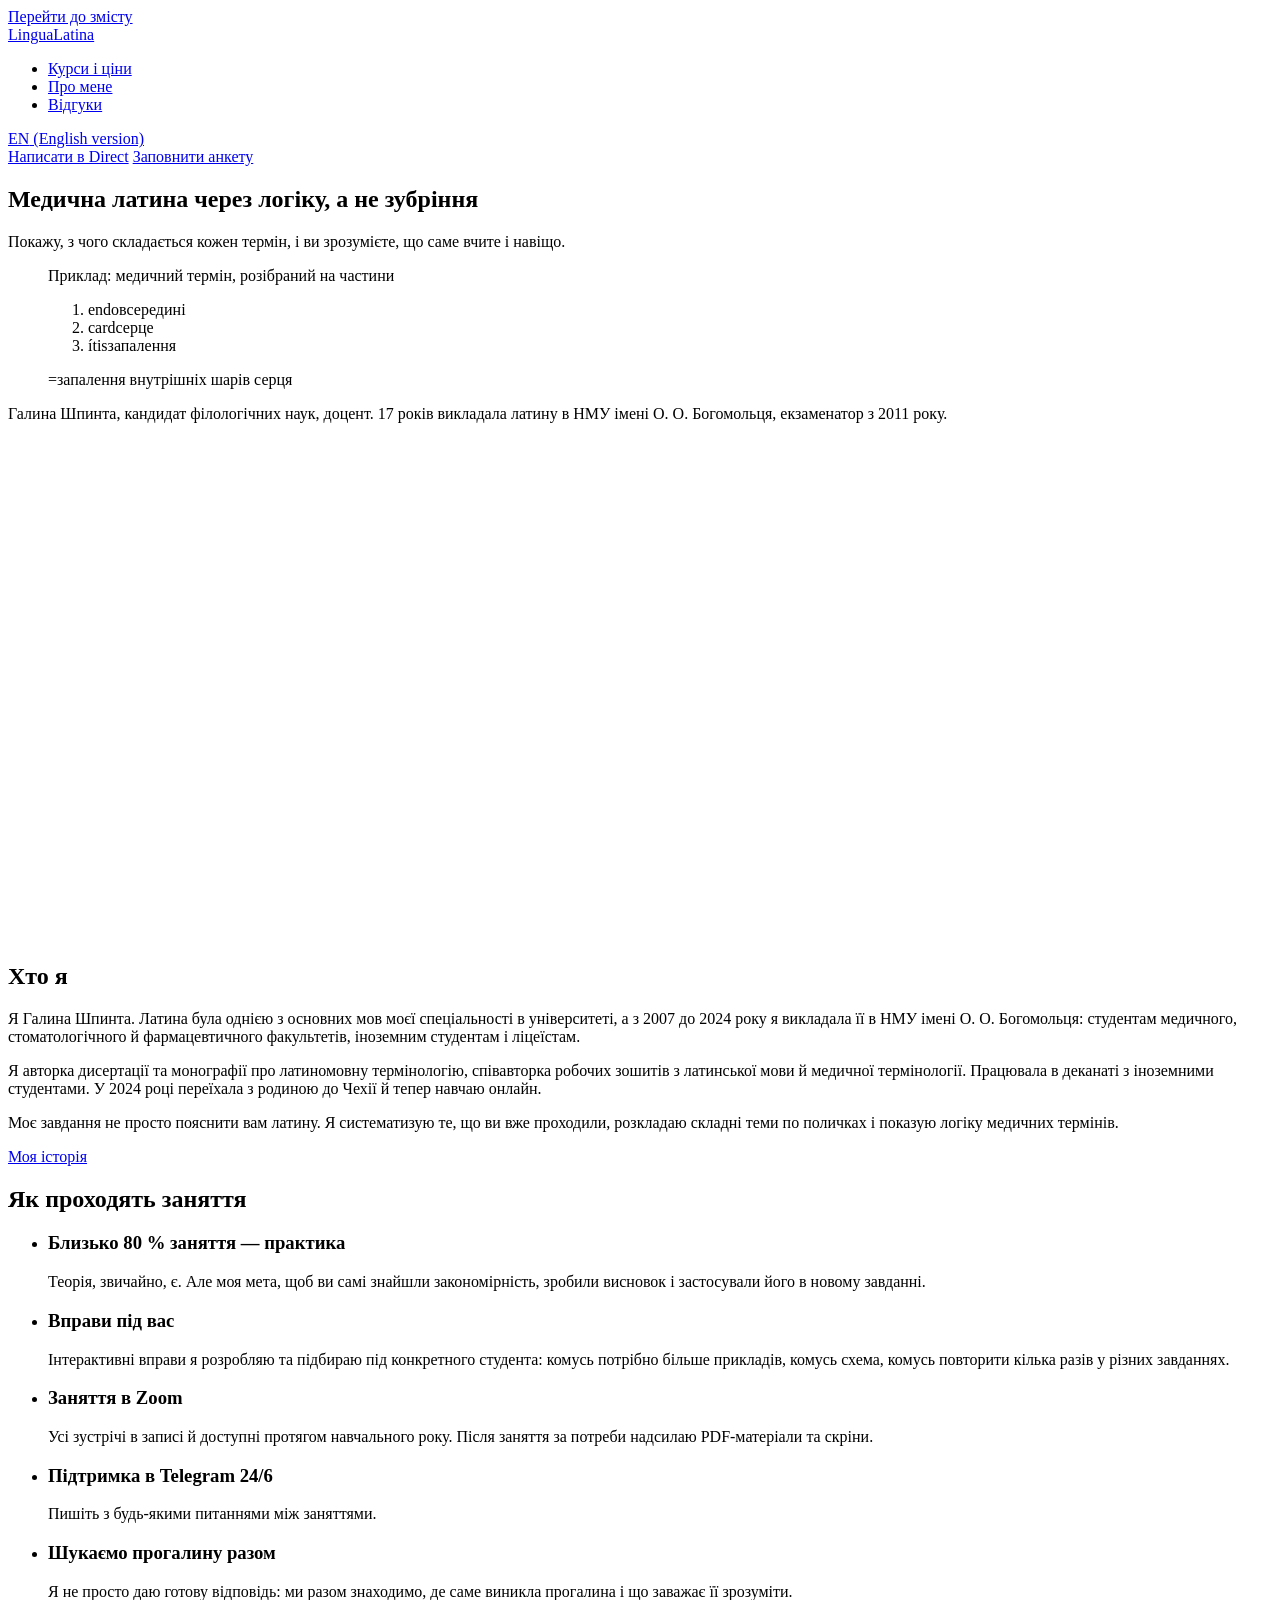
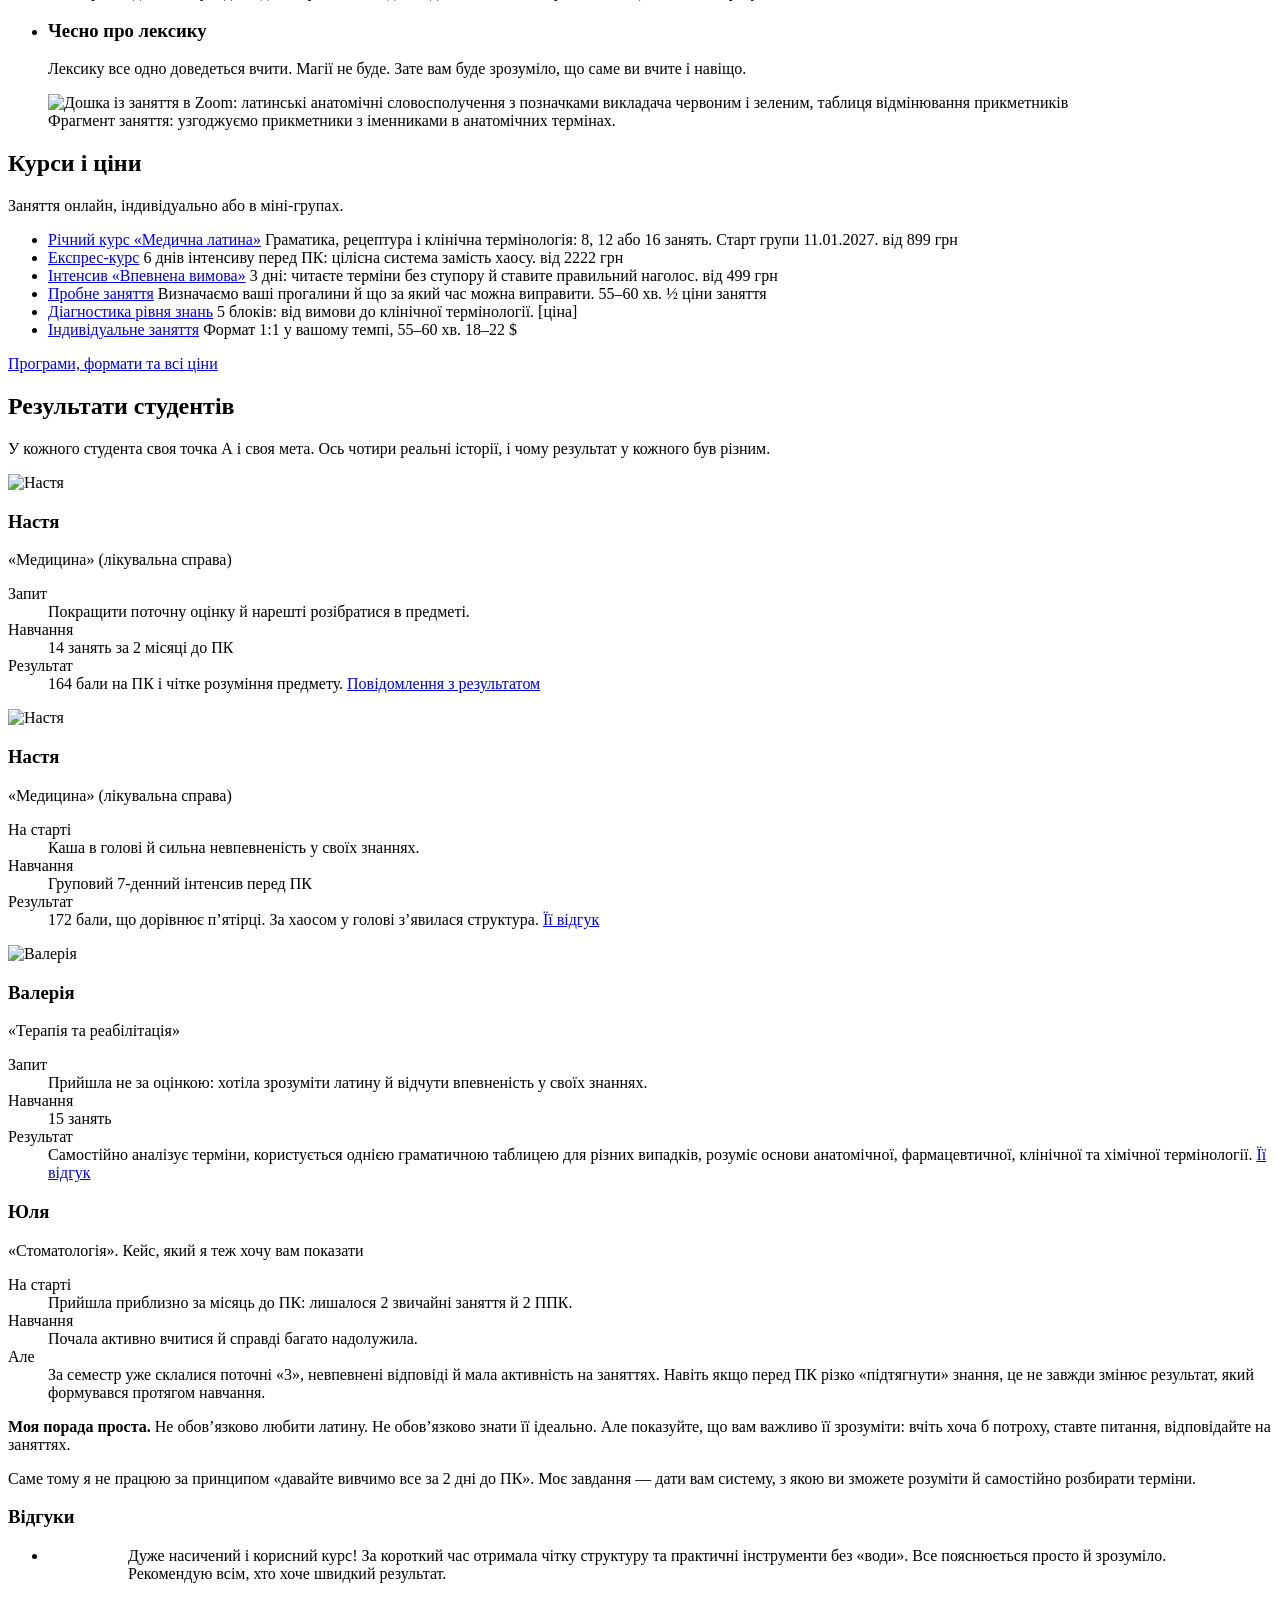
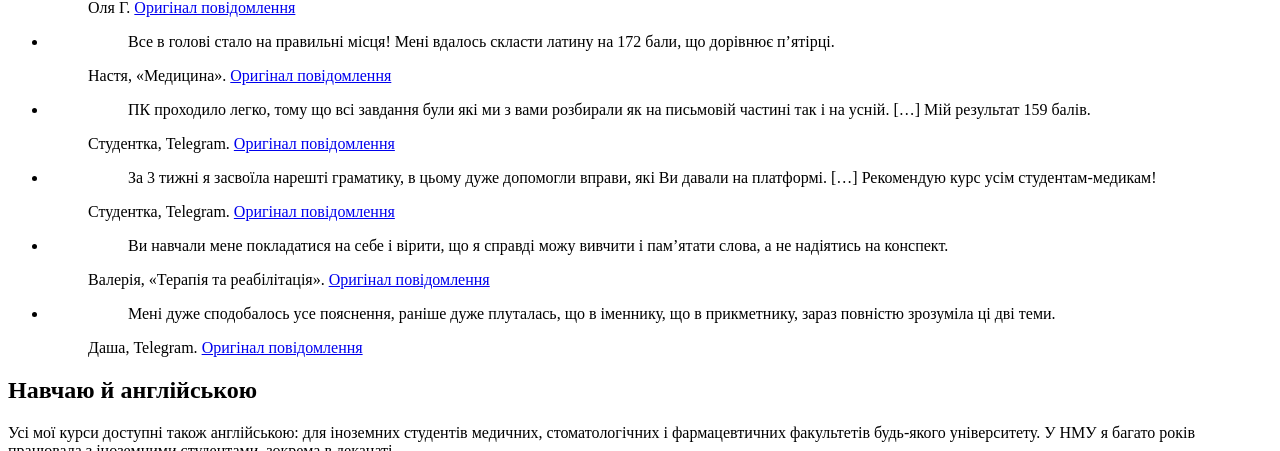
==== site/index.html @ 5f939aa0 "Add a light/dark theme switch to the header First visit follows the device setting; the visitor's ch" ====
<!doctype html>
<html lang="uk">
<head>
  <meta charset="utf-8">
  <meta name="viewport" content="width=device-width, initial-scale=1">
  <title>Медична латина з Галиною Шпинтою | LinguaLatina</title>
  <meta name="description" content="Онлайн-заняття з медичної латини для студентів медичних, стоматологічних і фармацевтичних факультетів. Галина Шпинта, кандидат філологічних наук, доцент, 17 років викладала латину в НМУ імені О. О. Богомольця.">
  <link rel="canonical" href="https://medicallatin.com/">
  <link rel="alternate" hreflang="uk" href="https://medicallatin.com/">
  <link rel="alternate" hreflang="en" href="https://medicallatin.com/en/">
  <link rel="alternate" hreflang="x-default" href="https://medicallatin.com/">
  <meta property="og:type" content="website">
  <meta property="og:site_name" content="LinguaLatina">
  <meta property="og:title" content="Медична латина через логіку, а не зубріння">
  <meta property="og:description" content="Галина Шпинта, кандидат філологічних наук, доцент. Індивідуальні заняття, міні-групи, експрес-курс перед ПК.">
  <meta property="og:url" content="https://medicallatin.com/">
  <meta property="og:image" content="https://medicallatin.com/assets/og/og-uk.png">
  <meta property="og:image:width" content="1200">
  <meta property="og:image:height" content="630">
  <meta property="og:locale" content="uk_UA">
  <meta property="og:locale:alternate" content="en_US">
  <meta name="theme-color" content="#F5F7F7" media="(prefers-color-scheme: light)">
  <meta name="theme-color" content="#171B25" media="(prefers-color-scheme: dark)">
  <link rel="icon" href="/favicon.svg" type="image/svg+xml">
  <link rel="preload" href="/assets/fonts/fixel-var.woff2" as="font" type="font/woff2" crossorigin>
  <link rel="preload" href="/assets/fonts/eb-garamond.woff2" as="font" type="font/woff2" crossorigin>
  <script src="/assets/js/theme.js"></script>
  <link rel="stylesheet" href="/assets/css/site.css">
  <script src="/assets/js/term.js" defer></script>
</head>
<body>
  <a class="skip-link" href="#main">Перейти до змісту</a>

  <header class="site-header">
    <div class="wrap site-header__inner">
      <a class="wordmark" href="/" lang="la">LinguaLatina</a>
      <nav class="nav" aria-label="Основне меню">
        <ul>
          <li><a href="/courses/">Курси і ціни</a></li>
          <li><a href="/about/">Про мене</a></li>
          <li><a href="/#vidhuky">Відгуки</a></li>
        </ul>
      </nav>
      <a class="lang-switch" href="/en/" hreflang="en" lang="en">EN<span class="visually-hidden"> (English version)</span></a>
      <button class="theme-toggle" type="button" aria-pressed="false" data-title-dark="Увімкнути темну тему" data-title-light="Увімкнути світлу тему" hidden><svg class="theme-toggle__moon" viewBox="0 0 24 24" fill="none" stroke="currentColor" stroke-width="1.75" stroke-linejoin="round" aria-hidden="true" focusable="false"><path d="M20 14A8 8 0 1 1 10 4a7.5 7.5 0 0 0 10 10z"/></svg><svg class="theme-toggle__sun" viewBox="0 0 24 24" fill="none" stroke="currentColor" stroke-width="1.75" stroke-linecap="round" aria-hidden="true" focusable="false"><circle cx="12" cy="12" r="4"/><path d="M12 2.5v2M12 19.5v2M2.5 12h2M19.5 12h2M5.3 5.3l1.4 1.4M17.3 17.3l1.4 1.4M5.3 18.7l1.4-1.4M17.3 6.7l1.4-1.4"/></svg><span class="visually-hidden">Темна тема</span></button>
      <div class="header-actions">
        <a class="btn btn--primary" href="https://ig.me/m/lingualatina_halyna">Написати в Direct</a>
        <a class="btn btn--secondary" href="#todo-google-form-ua" data-placeholder="GOOGLE_FORM_UA_URL">Заповнити анкету</a>
      </div>
    </div>
  </header>

  <main id="main">
    <section class="hero" aria-labelledby="hero-title">
      <div class="wrap hero__inner">
        <div class="hero__text">
          <h1 id="hero-title">Медична латина через логіку, а&nbsp;не зубріння</h1>
          <p class="lede">Покажу, з чого складається кожен термін, і ви зрозумієте, що саме вчите і навіщо.</p>
        </div>

        <figure class="term is-animating" aria-labelledby="term-caption">
          <figcaption id="term-caption" class="visually-hidden">Приклад: медичний термін, розібраний на частини</figcaption>
          <div class="term__body" aria-live="polite">
            <ol class="term__parts" aria-label="Частини терміна endocarditis">
              <li class="term__item"><span class="term__part" lang="la">endo</span><span class="term__gloss">всередині</span></li>
              <li class="term__item"><span class="term__part" lang="la">card</span><span class="term__gloss">серце</span></li>
              <li class="term__item"><span class="term__part" lang="la"><span class="term__stress">í</span>tis</span><span class="term__gloss">запалення</span></li>
            </ol>
            <p class="term__meaning"><span class="term__eq" aria-hidden="true">=</span>запалення внутрішніх шарів серця</p>
          </div>
          <button class="term__next" type="button" hidden>Розібрати інший термін</button>

          <template>
            <ol class="term__parts" aria-label="Частини терміна endocarditis">
              <li class="term__item"><span class="term__part" lang="la">endo</span><span class="term__gloss">всередині</span></li>
              <li class="term__item"><span class="term__part" lang="la">card</span><span class="term__gloss">серце</span></li>
              <li class="term__item"><span class="term__part" lang="la"><span class="term__stress">í</span>tis</span><span class="term__gloss">запалення</span></li>
            </ol>
            <p class="term__meaning"><span class="term__eq" aria-hidden="true">=</span>запалення внутрішніх шарів серця</p>
          </template>
          <template>
            <ol class="term__parts" aria-label="Частини терміна tachycardia">
              <li class="term__item"><span class="term__part" lang="la">tachy</span><span class="term__gloss">швидкий</span></li>
              <li class="term__item"><span class="term__part" lang="la">card</span><span class="term__gloss">серце</span></li>
              <li class="term__item"><span class="term__part" lang="la">ia</span><span class="term__gloss">стан</span></li>
            </ol>
            <p class="term__meaning"><span class="term__eq" aria-hidden="true">=</span>пришвидшене серцебиття</p>
          </template>
          <template>
            <ol class="term__parts" aria-label="Частини терміна chlorodontia">
              <li class="term__item"><span class="term__part" lang="la">chlor</span><span class="term__gloss">зелений</span></li>
              <li class="term__item"><span class="term__part" lang="la">odont</span><span class="term__gloss">зуб</span></li>
              <li class="term__item"><span class="term__part" lang="la">ia</span><span class="term__gloss">стан</span></li>
            </ol>
            <p class="term__meaning"><span class="term__eq" aria-hidden="true">=</span>поява зеленого відтінку у кольорі молочних зубів</p>
          </template>
        </figure>

        <p class="hero__cred">Галина Шпинта, кандидат філологічних наук, доцент. 17&nbsp;років викладала латину в НМУ імені О.&nbsp;О.&nbsp;Богомольця, екзаменатор з 2011&nbsp;року.</p>
      </div>
    </section>

    <section class="section" aria-labelledby="intro-title">
      <div class="wrap intro">
        <img class="intro__photo" src="/assets/img/halyna-portrait-400.webp" srcset="/assets/img/halyna-portrait-400.webp 400w, /assets/img/halyna-portrait-800.webp 800w" sizes="(min-width: 72em) 26rem, (min-width: 48em) 34vw, 100vw" width="400" height="500" alt="Галина Шпинта на терасі над містом, у чорній шкіряній куртці та білому шарфі" loading="lazy">
        <div class="intro__text">
          <h2 id="intro-title">Хто я</h2>
          <p>Я Галина Шпинта. Латина була однією з основних мов моєї спеціальності в університеті, а з 2007 до 2024&nbsp;року я викладала її в НМУ імені О.&nbsp;О.&nbsp;Богомольця: студентам медичного, стоматологічного й фармацевтичного факультетів, іноземним студентам і ліцеїстам.</p>
          <p>Я авторка дисертації та монографії про латиномовну термінологію, співавторка робочих зошитів з латинської мови й медичної термінології. Працювала в деканаті з іноземними студентами. У 2024&nbsp;році переїхала з родиною до Чехії й тепер навчаю онлайн.</p>
          <p>Моє завдання не просто пояснити вам латину. Я систематизую те, що ви вже проходили, розкладаю складні теми по поличках і показую логіку медичних термінів.</p>
          <p><a href="/about/">Моя історія</a></p>
        </div>
      </div>
    </section>

    <section class="section" aria-labelledby="method-title">
      <div class="wrap">
        <div class="section__head">
          <h2 id="method-title">Як проходять заняття</h2>
        </div>
        <ul class="method">
          <li>
            <h3>Близько 80&nbsp;% заняття — практика</h3>
            <p>Теорія, звичайно, є. Але моя мета, щоб ви самі знайшли закономірність, зробили висновок і застосували його в новому завданні.</p>
          </li>
          <li>
            <h3>Вправи під вас</h3>
            <p>Інтерактивні вправи я розробляю та підбираю під конкретного студента: комусь потрібно більше прикладів, комусь схема, комусь повторити кілька разів у різних завданнях.</p>
          </li>
          <li>
            <h3>Заняття в Zoom</h3>
            <p>Усі зустрічі в записі й доступні протягом навчального року. Після заняття за потреби надсилаю PDF-матеріали та скріни.</p>
          </li>
          <li>
            <h3>Підтримка в Telegram 24/6</h3>
            <p>Пишіть з будь-якими питаннями між заняттями.</p>
          </li>
          <li>
            <h3>Шукаємо прогалину разом</h3>
            <p>Я не просто даю готову відповідь: ми разом знаходимо, де саме виникла прогалина і що заважає її зрозуміти.</p>
          </li>
          <li>
            <h3>Чесно про лексику</h3>
            <p>Лексику все одно доведеться вчити. Магії не буде. Зате вам буде зрозуміло, що саме ви вчите і навіщо.</p>
          </li>
        </ul>
        <figure class="method-figure">
          <img src="/assets/img/lesson-notes.webp" width="441" height="324" alt="Дошка із заняття в Zoom: латинські анатомічні словосполучення з позначками викладача червоним і зеленим, таблиця відмінювання прикметників" loading="lazy">
          <figcaption>Фрагмент заняття: узгоджуємо прикметники з іменниками в анатомічних термінах.</figcaption>
        </figure>
      </div>
    </section>

    <section class="section" id="kursy" aria-labelledby="offers-title">
      <div class="wrap">
        <div class="section__head">
          <h2 id="offers-title">Курси і ціни</h2>
          <p class="muted">Заняття онлайн, індивідуально або в міні-групах.</p>
        </div>
        <ul class="offers">
          <li>
            <a class="offers__name" href="/courses/#rik">Річний курс «Медична латина»</a>
            <span class="offers__desc">Граматика, рецептура і клінічна термінологія: 8, 12 або 16&nbsp;занять. Старт групи 11.01.2027.</span>
            <span class="offers__price">від 899&nbsp;грн</span>
          </li>
          <li>
            <a class="offers__name" href="/courses/#ekspres">Експрес-курс</a>
            <span class="offers__desc">6 днів інтенсиву перед ПК: цілісна система замість хаосу.</span>
            <span class="offers__price">від 2222&nbsp;грн</span>
          </li>
          <li>
            <a class="offers__name" href="/courses/#vymova">Інтенсив «Впевнена вимова»</a>
            <span class="offers__desc">3 дні: читаєте терміни без ступору й ставите правильний наголос.</span>
            <span class="offers__price">від 499&nbsp;грн</span>
          </li>
          <li>
            <a class="offers__name" href="/courses/#probne">Пробне заняття</a>
            <span class="offers__desc">Визначаємо ваші прогалини й що за який час можна виправити. 55–⁠60&nbsp;хв.</span>
            <span class="offers__price">½ ціни заняття</span>
          </li>
          <li>
            <a class="offers__name" href="/courses/#diagnostyka">Діагностика рівня знань</a>
            <span class="offers__desc">5 блоків: від вимови до клінічної термінології.</span>
            <span class="offers__price" data-placeholder="LEVEL_TEST_PRICE">[ціна]</span>
          </li>
          <li>
            <a class="offers__name" href="/courses/#individualno">Індивідуальне заняття</a>
            <span class="offers__desc">Формат 1:1 у вашому темпі, 55–⁠60&nbsp;хв.</span>
            <span class="offers__price">18–⁠22&nbsp;$</span>
          </li>
        </ul>
        <a class="more-link" href="/courses/">Програми, формати та всі ціни</a>
      </div>
    </section>

    <section class="section" id="vidhuky" aria-labelledby="results-title">
      <div class="wrap">
        <div class="section__head">
          <h2 id="results-title">Результати студентів</h2>
          <p>У кожного студента своя точка А і своя мета. Ось чотири реальні історії, і чому результат у кожного був різним.</p>
        </div>

        <div class="cases">
          <article class="case" aria-labelledby="case-1">
            <img class="case__photo" src="/assets/img/case-nastia-128.webp" srcset="/assets/img/case-nastia-128.webp 128w, /assets/img/case-nastia-256.webp 256w" sizes="4rem" width="128" height="128" alt="Настя" loading="lazy">
            <h3 class="case__name" id="case-1">Настя</h3>
            <p class="case__who">«Медицина» (лікувальна справа)</p>
            <dl class="case__facts">
              <div><dt>Запит</dt><dd>Покращити поточну оцінку й нарешті розібратися в предметі.</dd></div>
              <div><dt>Навчання</dt><dd>14 занять за 2&nbsp;місяці до ПК</dd></div>
              <div><dt>Результат</dt><dd><span class="case__result">164 бали на ПК</span> і чітке розуміння предмету. <a class="case__proof" href="/assets/img/proof-164.webp">Повідомлення з результатом</a></dd></div>
            </dl>
          </article>

          <article class="case" aria-labelledby="case-2">
            <img class="case__photo" src="/assets/img/case-nastia-2-128.webp" srcset="/assets/img/case-nastia-2-128.webp 128w, /assets/img/case-nastia-2-256.webp 256w" sizes="4rem" width="128" height="128" alt="Настя" loading="lazy">
            <h3 class="case__name" id="case-2">Настя</h3>
            <p class="case__who">«Медицина» (лікувальна справа)</p>
            <dl class="case__facts">
              <div><dt>На старті</dt><dd>Каша в голові й сильна невпевненість у своїх знаннях.</dd></div>
              <div><dt>Навчання</dt><dd>Груповий 7-денний інтенсив перед ПК</dd></div>
              <div><dt>Результат</dt><dd><span class="case__result">172 бали</span>, що дорівнює п’ятірці. За хаосом у голові з’явилася структура. <a class="case__proof" href="/assets/img/review-7.webp">Її відгук</a></dd></div>
            </dl>
          </article>

          <article class="case" aria-labelledby="case-3">
            <img class="case__photo" src="/assets/img/case-valeria-128.webp" srcset="/assets/img/case-valeria-128.webp 128w, /assets/img/case-valeria-256.webp 256w" sizes="4rem" width="128" height="128" alt="Валерія" loading="lazy">
            <h3 class="case__name" id="case-3">Валерія</h3>
            <p class="case__who">«Терапія та реабілітація»</p>
            <dl class="case__facts">
              <div><dt>Запит</dt><dd>Прийшла не за оцінкою: хотіла зрозуміти латину й відчути впевненість у своїх знаннях.</dd></div>
              <div><dt>Навчання</dt><dd>15 занять</dd></div>
              <div><dt>Результат</dt><dd><span class="case__result">Самостійно аналізує терміни</span>, користується однією граматичною таблицею для різних випадків, розуміє основи анатомічної, фармацевтичної, клінічної та хімічної термінології. <a class="case__proof" href="/assets/img/review-3.webp">Її відгук</a></dd></div>
            </dl>
          </article>

          <article class="case case--honest" aria-labelledby="case-4">
            <h3 class="case__name" id="case-4">Юля</h3>
            <p class="case__who">«Стоматологія». Кейс, який я теж хочу вам показати</p>
            <dl class="case__facts">
              <div><dt>На старті</dt><dd>Прийшла приблизно за місяць до ПК: лишалося 2&nbsp;звичайні заняття й 2&nbsp;ППК.</dd></div>
              <div><dt>Навчання</dt><dd>Почала активно вчитися й справді багато надолужила.</dd></div>
              <div><dt>Але</dt><dd>За семестр уже склалися поточні «3», невпевнені відповіді й мала активність на заняттях. Навіть якщо перед ПК різко «підтягнути» знання, це не завжди змінює результат, який формувався протягом навчання.</dd></div>
            </dl>
          </article>
        </div>

        <div class="case-advice">
          <p><strong>Моя порада проста.</strong> Не обов’язково любити латину. Не обов’язково знати її ідеально. Але показуйте, що вам важливо її зрозуміти: вчіть хоча б потроху, ставте питання, відповідайте на заняттях.</p>
          <p>Саме тому я не працюю за принципом «давайте вивчимо все за 2&nbsp;дні до ПК». Моє завдання — дати вам систему, з якою ви зможете розуміти й самостійно розбирати терміни.</p>
        </div>

        <h3 class="quotes-title">Відгуки</h3>
        <ul class="quotes">
          <li>
            <figure class="quote">
              <blockquote><p>Дуже насичений і корисний курс! За короткий час отримала чітку структуру та практичні інструменти без «води». Все пояснюється просто й зрозуміло. Рекомендую всім, хто хоче швидкий результат.</p></blockquote>
              <figcaption>Оля Г. <a href="/assets/img/review-2.webp">Оригінал повідомлення</a></figcaption>
            </figure>
          </li>
          <li>
            <figure class="quote">
              <blockquote><p>Все в голові стало на правильні місця! Мені вдалось скласти латину на 172 бали, що дорівнює п’ятірці.</p></blockquote>
              <figcaption>Настя, «Медицина». <a href="/assets/img/review-7.webp">Оригінал повідомлення</a></figcaption>
            </figure>
          </li>
          <li>
            <figure class="quote">
              <blockquote><p>ПК проходило легко, тому що всі завдання були які ми з вами розбирали як на письмовій частині так і на усній. […] Мій результат 159 балів.</p></blockquote>
              <figcaption>Студентка, Telegram. <a href="/assets/img/review-5.webp">Оригінал повідомлення</a></figcaption>
            </figure>
          </li>
          <li>
            <figure class="quote">
              <blockquote><p>За 3 тижні я засвоїла нарешті граматику, в цьому дуже допомогли вправи, які Ви давали на платформі. […] Рекомендую курс усім студентам-медикам!</p></blockquote>
              <figcaption>Студентка, Telegram. <a href="/assets/img/review-1.webp">Оригінал повідомлення</a></figcaption>
            </figure>
          </li>
          <li>
            <figure class="quote">
              <blockquote><p>Ви навчали мене покладатися на себе і вірити, що я справді можу вивчити і пам’ятати слова, а не надіятись на конспект.</p></blockquote>
              <figcaption>Валерія, «Терапія та реабілітація». <a href="/assets/img/review-3.webp">Оригінал повідомлення</a></figcaption>
            </figure>
          </li>
          <li>
            <figure class="quote">
              <blockquote><p>Мені дуже сподобалось усе пояснення, раніше дуже плуталась, що в іменнику, що в прикметнику, зараз повністю зрозуміла ці дві теми.</p></blockquote>
              <figcaption>Даша, Telegram. <a href="/assets/img/review-8.webp">Оригінал повідомлення</a></figcaption>
            </figure>
          </li>
        </ul>
      </div>
    </section>

    <section class="section" id="zapys" aria-labelledby="signup-title">
      <div class="wrap split">
        <div>
          <h2 id="english-title">Навчаю й англійською</h2>
          <p>Усі мої курси доступні також англійською: для іноземних студентів медичних, стоматологічних і фармацевтичних факультетів будь-якого університету. У НМУ я багато років працювала з іноземними студентами, зокрема в деканаті.</p>
          <p><a href="/en/" hreflang="en">Сайт англійською</a></p>
        </div>
        <div>
          <h2 id="signup-title">Як записатися</h2>
          <ol class="steps">
            <li><span>Напишіть мені в Direct або заповніть анкету. Це займе 2&nbsp;хвилини.</span></li>
            <li><span>Проходимо пробне заняття або діагностику рівня знань.</span></li>
            <li><span>Підбираємо формат, тривалість і графік, які підійдуть саме вам.</span></li>
          </ol>
          <div class="cta-row">
            <a class="btn btn--primary" href="https://ig.me/m/lingualatina_halyna">Написати в Direct</a>
            <a class="btn btn--secondary" href="#todo-google-form-ua" data-placeholder="GOOGLE_FORM_UA_URL">Заповнити анкету</a>
          </div>
          <dl class="contacts">
            <div><dt>Instagram</dt><dd><a href="https://www.instagram.com/lingualatina_halyna/">@lingualatina_halyna</a></dd></div>
            <div><dt>Telegram</dt><dd><a href="https://t.me/HalynaVSh">@HalynaVSh</a></dd></div>
            <div><dt>WhatsApp</dt><dd><a href="https://wa.me/380672204388">+380&nbsp;67&nbsp;220&nbsp;43&nbsp;88</a></dd></div>
            <div><dt>Email</dt><dd><a href="#todo-email" data-placeholder="EMAIL">[EMAIL]</a></dd></div>
          </dl>
        </div>
      </div>
    </section>
  </main>

  <footer class="site-footer">
    <div class="wrap site-footer__inner">
      <p class="motto"><span lang="la">Repetitio est mater studiorum.</span><span class="motto__translation">Повторення — мати навчання.</span></p>
      <p class="site-footer__meta">© 2026 <span lang="la">LinguaLatina</span>, Галина Шпинта<br><a href="/en/" hreflang="en">English version</a></p>
    </div>
  </footer>

  <nav class="booking-bar" aria-label="Запис на навчання">
    <a class="btn btn--primary" href="https://ig.me/m/lingualatina_halyna">Написати в Direct</a>
    <a class="btn btn--secondary" href="#todo-google-form-ua" data-placeholder="GOOGLE_FORM_UA_URL">Анкета</a>
  </nav>
</body>
</html>
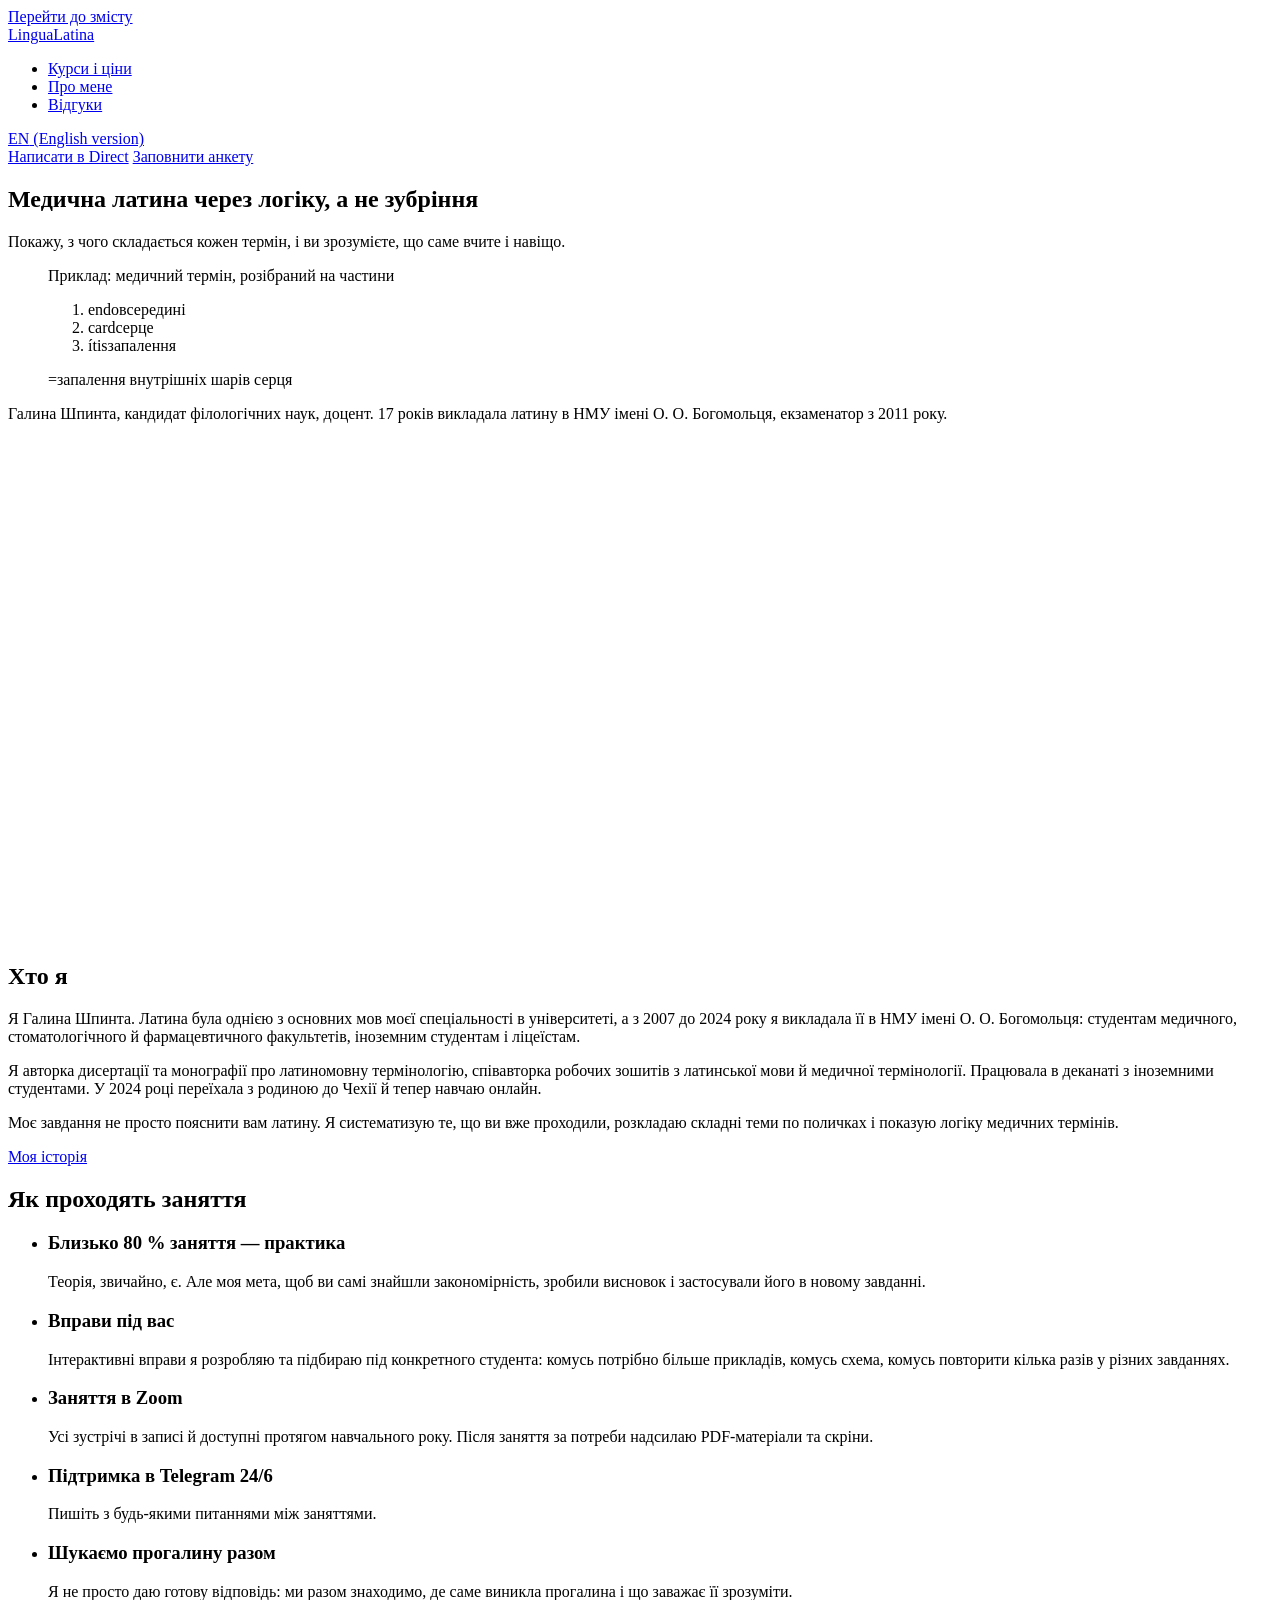
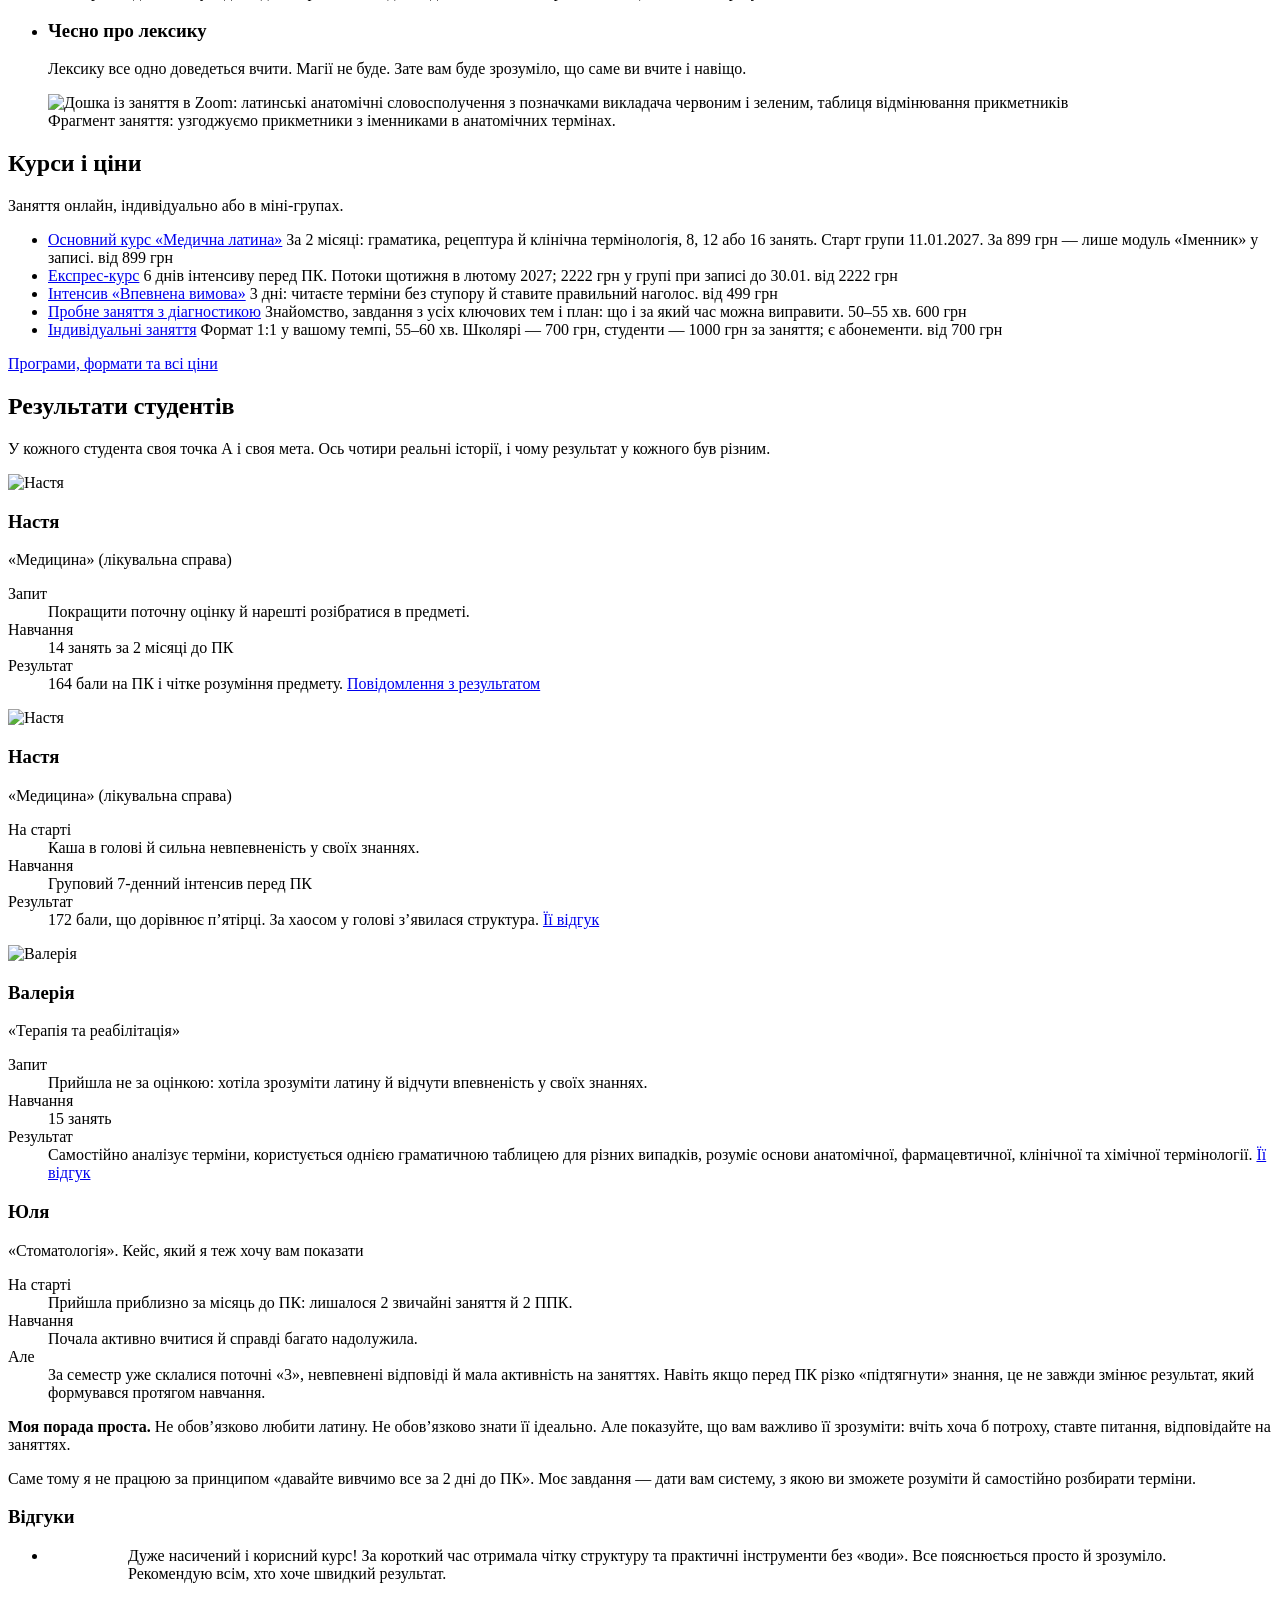
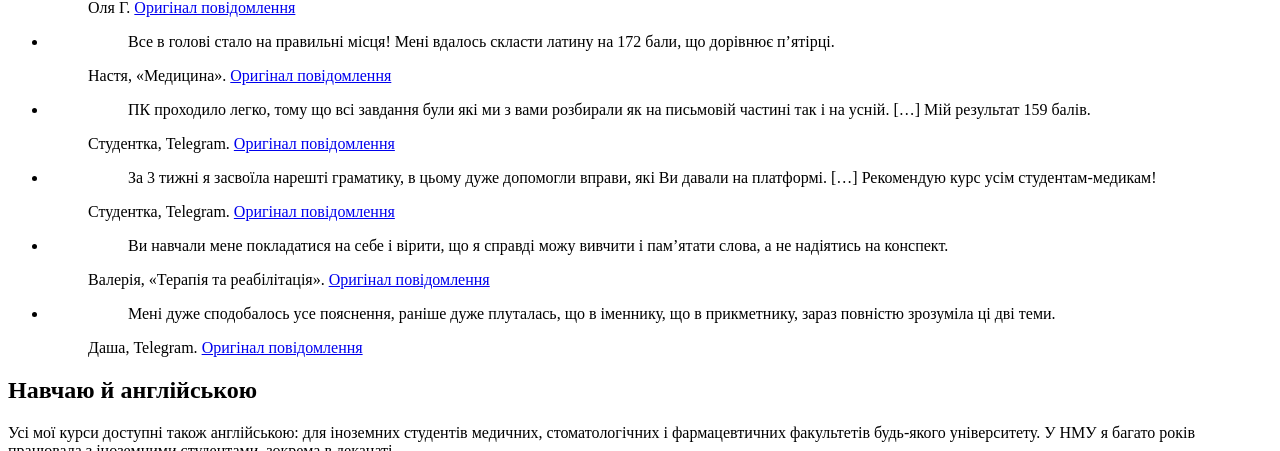
==== commit 5acba989: "Update the Ukrainian offers and prices from Halyna's feedback The year course becomes the 2-month ma" ====
--- a/site/index.html
+++ b/site/index.html
@@ -19,8 +19,7 @@
   <meta property="og:image:height" content="630">
   <meta property="og:locale" content="uk_UA">
   <meta property="og:locale:alternate" content="en_US">
-  <meta name="theme-color" content="#F5F7F7" media="(prefers-color-scheme: light)">
-  <meta name="theme-color" content="#171B25" media="(prefers-color-scheme: dark)">
+  <meta name="theme-color" content="#F7F0E6">
   <link rel="icon" href="/favicon.svg" type="image/svg+xml">
   <link rel="preload" href="/assets/fonts/fixel-var.woff2" as="font" type="font/woff2" crossorigin>
   <link rel="preload" href="/assets/fonts/eb-garamond.woff2" as="font" type="font/woff2" crossorigin>
@@ -158,35 +157,30 @@
           <p class="muted">Заняття онлайн, індивідуально або в міні-групах.</p>
         </div>
         <ul class="offers">
-          <li>
-            <a class="offers__name" href="/courses/#rik">Річний курс «Медична латина»</a>
-            <span class="offers__desc">Граматика, рецептура і клінічна термінологія: 8, 12 або 16&nbsp;занять. Старт групи 11.01.2027.</span>
+          <li data-course="main">
+            <a class="offers__name" href="/courses/#osnovnyi">Основний курс «Медична латина»</a>
+            <span class="offers__desc">За 2 місяці: граматика, рецептура й клінічна термінологія, 8, 12 або 16&nbsp;занять. Старт групи 11.01.2027. За 899&nbsp;грн — лише модуль «Іменник» у записі.</span>
             <span class="offers__price">від 899&nbsp;грн</span>
           </li>
-          <li>
+          <li data-course="express">
             <a class="offers__name" href="/courses/#ekspres">Експрес-курс</a>
-            <span class="offers__desc">6 днів інтенсиву перед ПК: цілісна система замість хаосу.</span>
+            <span class="offers__desc">6 днів інтенсиву перед ПК. Потоки щотижня в лютому 2027; 2222&nbsp;грн у групі при записі до 30.01.</span>
             <span class="offers__price">від 2222&nbsp;грн</span>
           </li>
-          <li>
+          <li data-course="pronunciation">
             <a class="offers__name" href="/courses/#vymova">Інтенсив «Впевнена вимова»</a>
             <span class="offers__desc">3 дні: читаєте терміни без ступору й ставите правильний наголос.</span>
             <span class="offers__price">від 499&nbsp;грн</span>
           </li>
-          <li>
-            <a class="offers__name" href="/courses/#probne">Пробне заняття</a>
-            <span class="offers__desc">Визначаємо ваші прогалини й що за який час можна виправити. 55–⁠60&nbsp;хв.</span>
-            <span class="offers__price">½ ціни заняття</span>
-          </li>
-          <li>
-            <a class="offers__name" href="/courses/#diagnostyka">Діагностика рівня знань</a>
-            <span class="offers__desc">5 блоків: від вимови до клінічної термінології.</span>
-            <span class="offers__price" data-placeholder="LEVEL_TEST_PRICE">[ціна]</span>
-          </li>
-          <li>
-            <a class="offers__name" href="/courses/#individualno">Індивідуальне заняття</a>
-            <span class="offers__desc">Формат 1:1 у вашому темпі, 55–⁠60&nbsp;хв.</span>
-            <span class="offers__price">18–⁠22&nbsp;$</span>
+          <li data-course="trial">
+            <a class="offers__name" href="/courses/#probne">Пробне заняття з діагностикою</a>
+            <span class="offers__desc">Знайомство, завдання з усіх ключових тем і план: що і за який час можна виправити. 50–⁠55&nbsp;хв.</span>
+            <span class="offers__price">600&nbsp;грн</span>
+          </li>
+          <li data-course="individual">
+            <a class="offers__name" href="/courses/#individualno">Індивідуальні заняття</a>
+            <span class="offers__desc">Формат 1:1 у вашому темпі, 55–⁠60&nbsp;хв. Школярі — 700&nbsp;грн, студенти — 1000&nbsp;грн за заняття; є абонементи.</span>
+            <span class="offers__price">від 700&nbsp;грн</span>
           </li>
         </ul>
         <a class="more-link" href="/courses/">Програми, формати та всі ціни</a>
@@ -303,7 +297,7 @@
           <h2 id="signup-title">Як записатися</h2>
           <ol class="steps">
             <li><span>Напишіть мені в Direct або заповніть анкету. Це займе 2&nbsp;хвилини.</span></li>
-            <li><span>Проходимо пробне заняття або діагностику рівня знань.</span></li>
+            <li><span>Проходимо пробне заняття з діагностикою рівня знань.</span></li>
             <li><span>Підбираємо формат, тривалість і графік, які підійдуть саме вам.</span></li>
           </ol>
           <div class="cta-row">
@@ -314,7 +308,7 @@
             <div><dt>Instagram</dt><dd><a href="https://www.instagram.com/lingualatina_halyna/">@lingualatina_halyna</a></dd></div>
             <div><dt>Telegram</dt><dd><a href="https://t.me/HalynaVSh">@HalynaVSh</a></dd></div>
             <div><dt>WhatsApp</dt><dd><a href="https://wa.me/380672204388">+380&nbsp;67&nbsp;220&nbsp;43&nbsp;88</a></dd></div>
-            <div><dt>Email</dt><dd><a href="#todo-email" data-placeholder="EMAIL">[EMAIL]</a></dd></div>
+            <div><dt>Email</dt><dd><a href="mailto:info@medicallatin.com">info@medicallatin.com</a></dd></div>
           </dl>
         </div>
       </div>
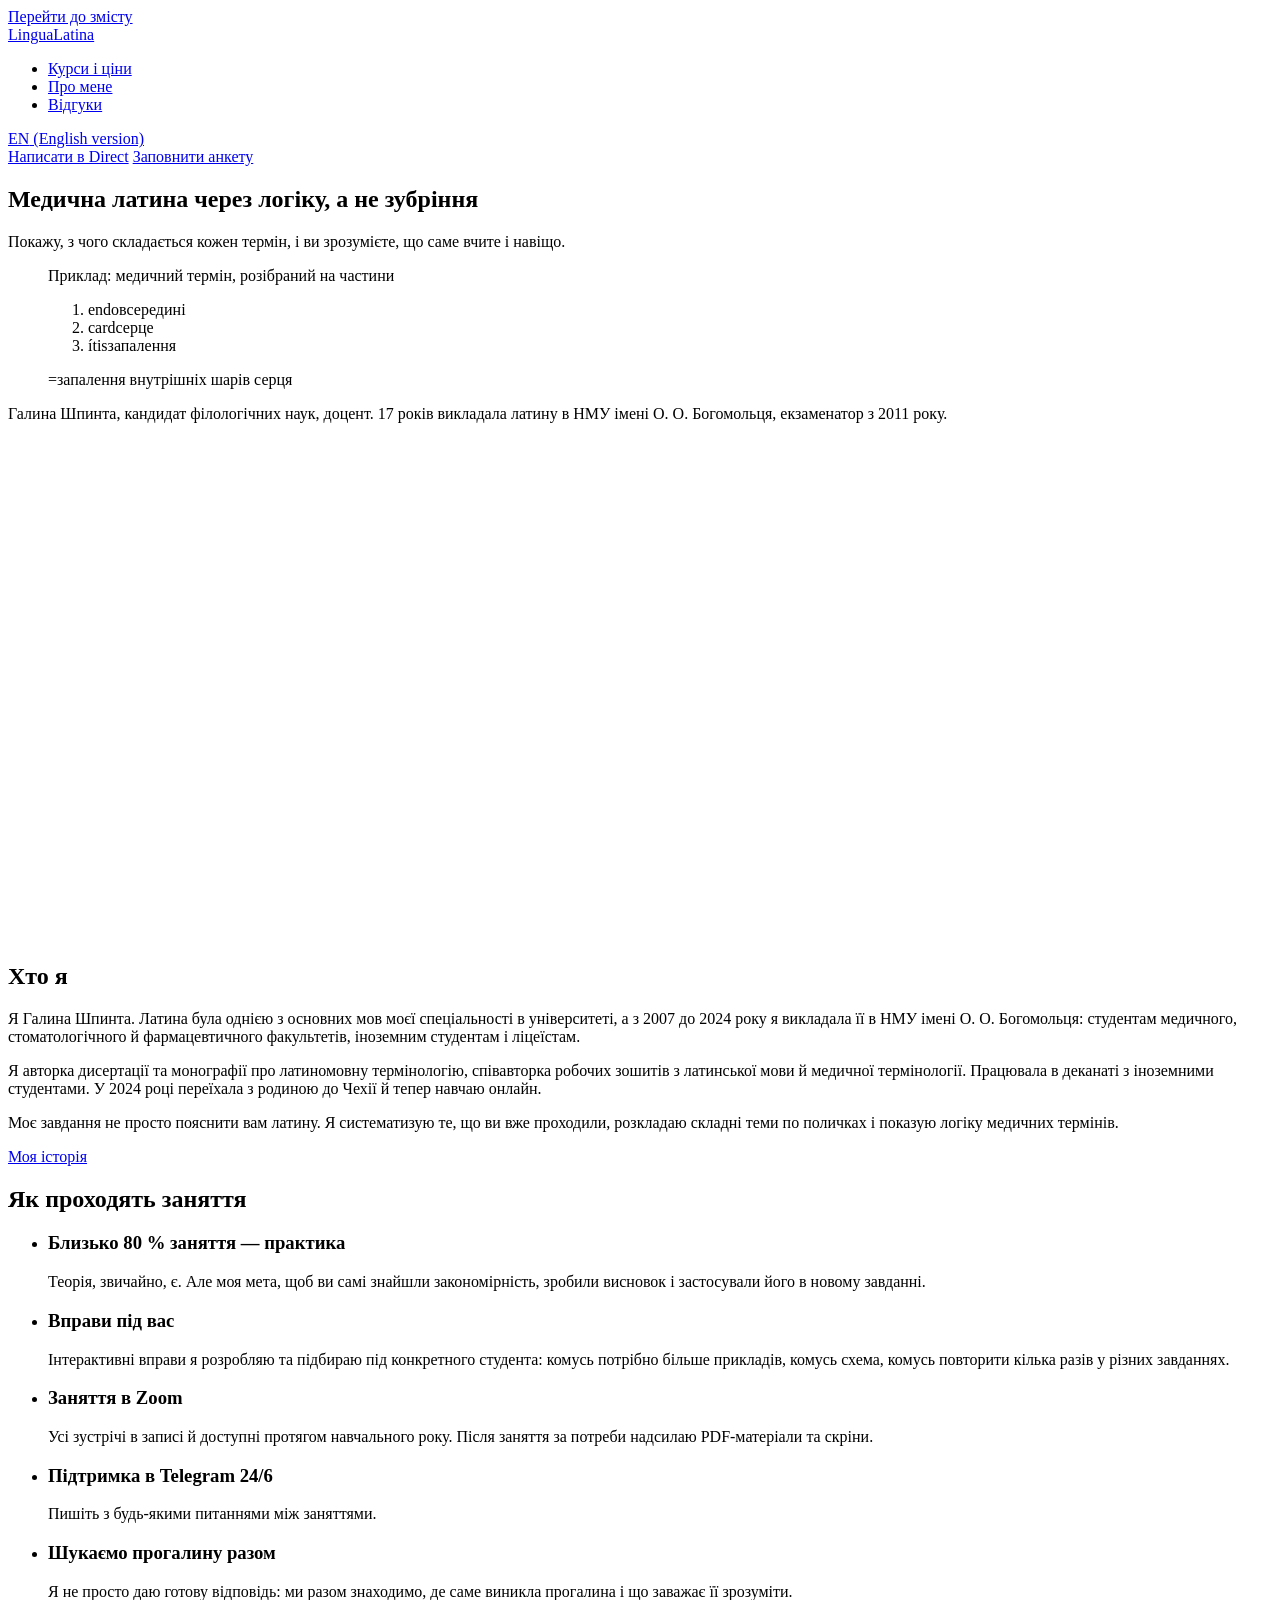
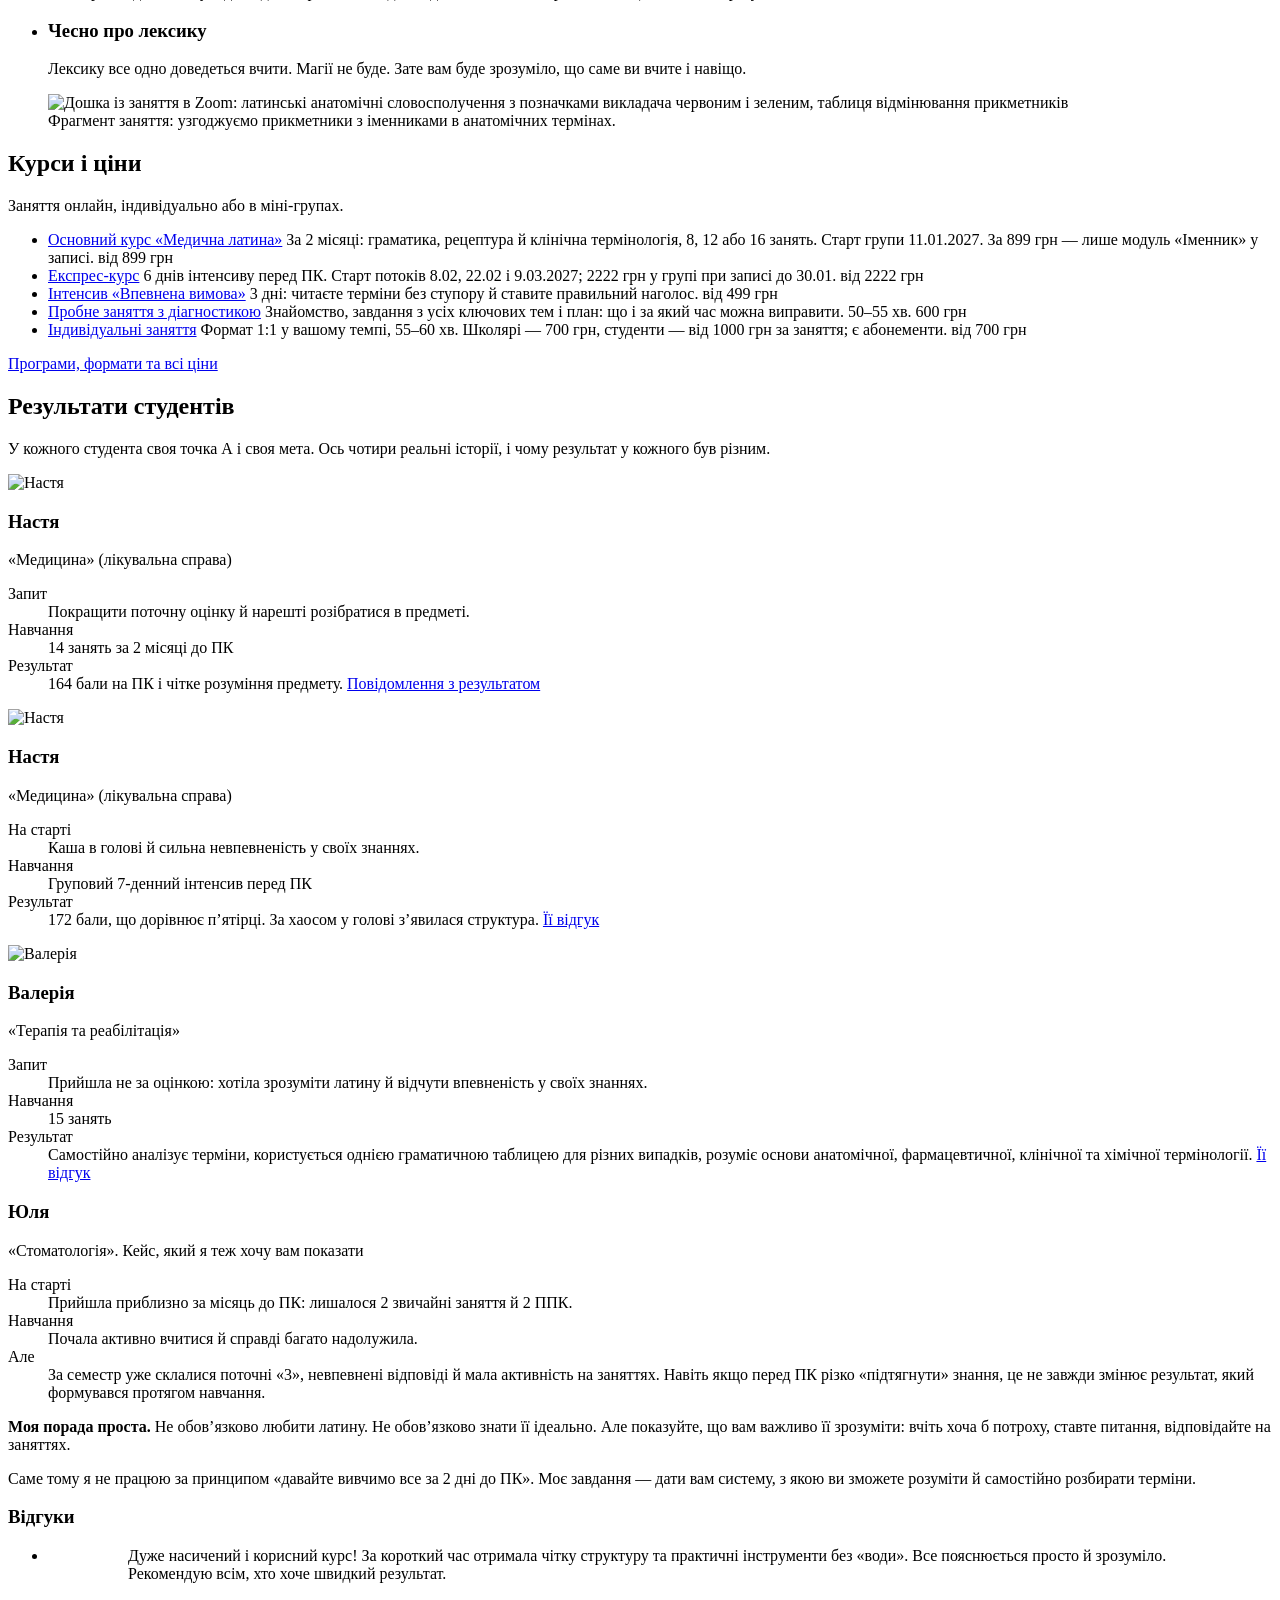
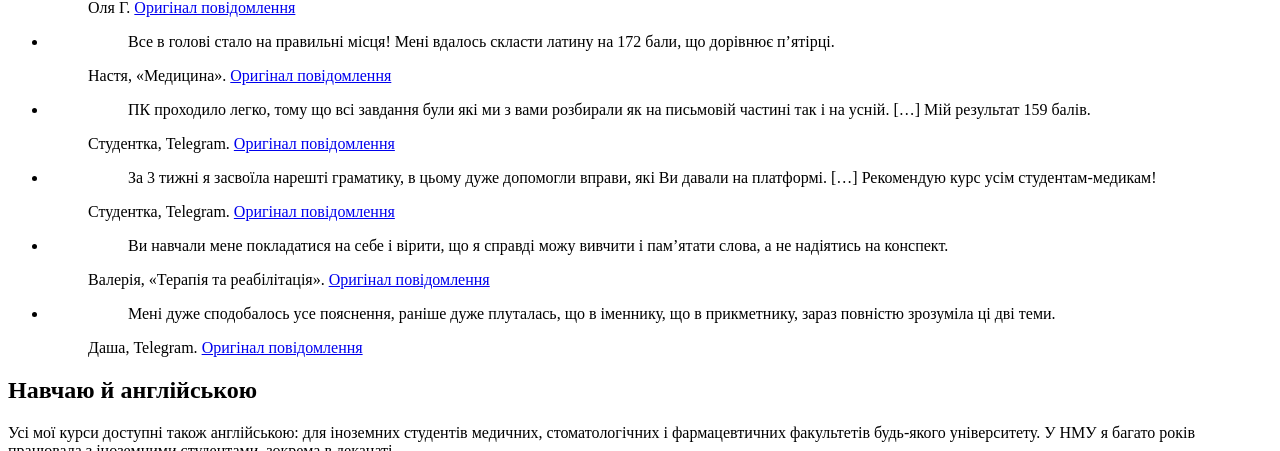
==== commit 8094395c: "Show Halyna's express dates and seasonal package prices Express groups start on 8.02, 22.02 and 9.03" ====
--- a/site/index.html
+++ b/site/index.html
@@ -67,7 +67,10 @@
             </ol>
             <p class="term__meaning"><span class="term__eq" aria-hidden="true">=</span>запалення внутрішніх шарів серця</p>
           </div>
-          <button class="term__next" type="button" hidden>Розібрати інший термін</button>
+          <div class="term__controls" hidden>
+            <button class="term__next" type="button"><svg class="term__icon" viewBox="0 0 24 24" aria-hidden="true" focusable="false"><path d="M19 12a7 7 0 1 1-2.05-4.95"/><path d="M16.95 3.5v3.55h-3.55"/></svg>Розібрати інший термін</button>
+            <span class="term__dots" aria-hidden="true"></span>
+          </div>
 
           <template>
             <ol class="term__parts" aria-label="Частини терміна endocarditis">
@@ -164,7 +167,7 @@
           </li>
           <li data-course="express">
             <a class="offers__name" href="/courses/#ekspres">Експрес-курс</a>
-            <span class="offers__desc">6 днів інтенсиву перед ПК. Потоки щотижня в лютому 2027; 2222&nbsp;грн у групі при записі до 30.01.</span>
+            <span class="offers__desc">6 днів інтенсиву перед ПК. Старт потоків 8.02, 22.02 і 9.03.2027; 2222&nbsp;грн у групі при записі до 30.01.</span>
             <span class="offers__price">від 2222&nbsp;грн</span>
           </li>
           <li data-course="pronunciation">
@@ -179,7 +182,7 @@
           </li>
           <li data-course="individual">
             <a class="offers__name" href="/courses/#individualno">Індивідуальні заняття</a>
-            <span class="offers__desc">Формат 1:1 у вашому темпі, 55–⁠60&nbsp;хв. Школярі — 700&nbsp;грн, студенти — 1000&nbsp;грн за заняття; є абонементи.</span>
+            <span class="offers__desc">Формат 1:1 у вашому темпі, 55–⁠60&nbsp;хв. Школярі — 700&nbsp;грн, студенти — від 1000&nbsp;грн за заняття; є абонементи.</span>
             <span class="offers__price">від 700&nbsp;грн</span>
           </li>
         </ul>
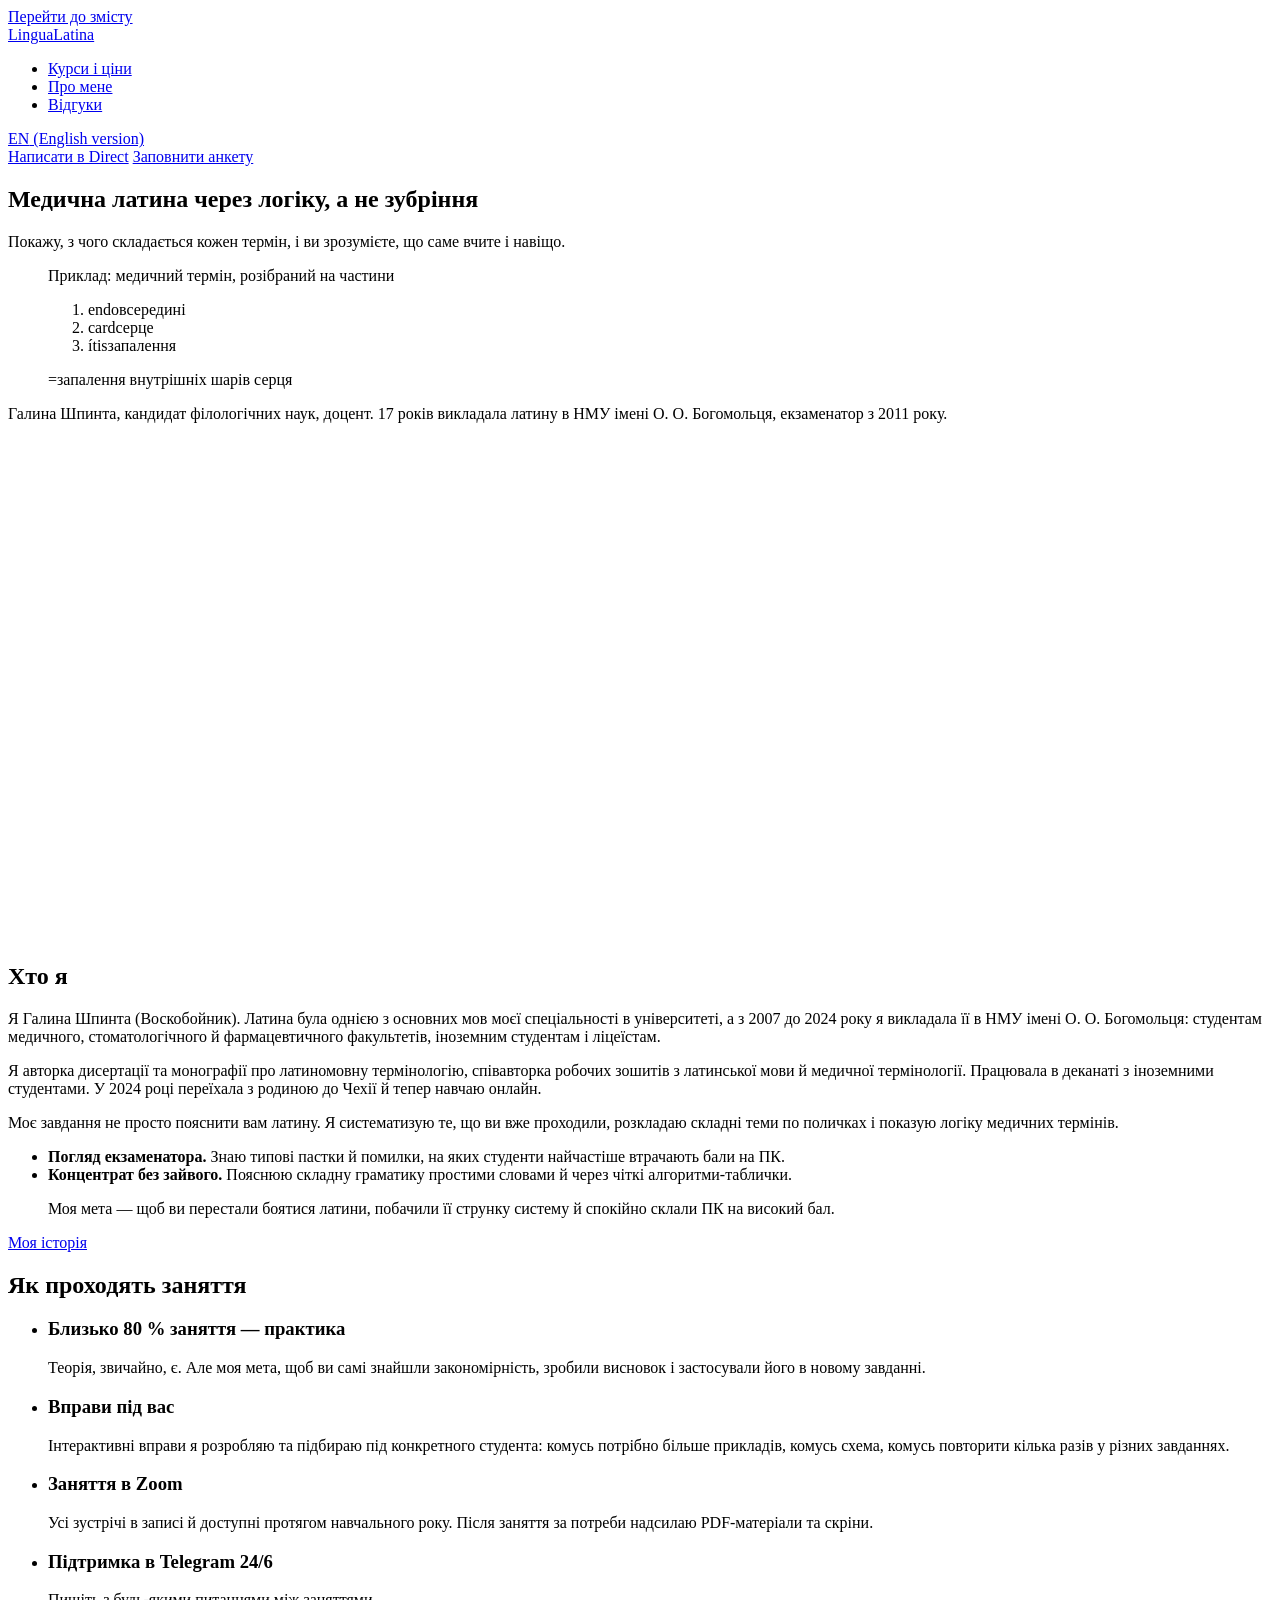
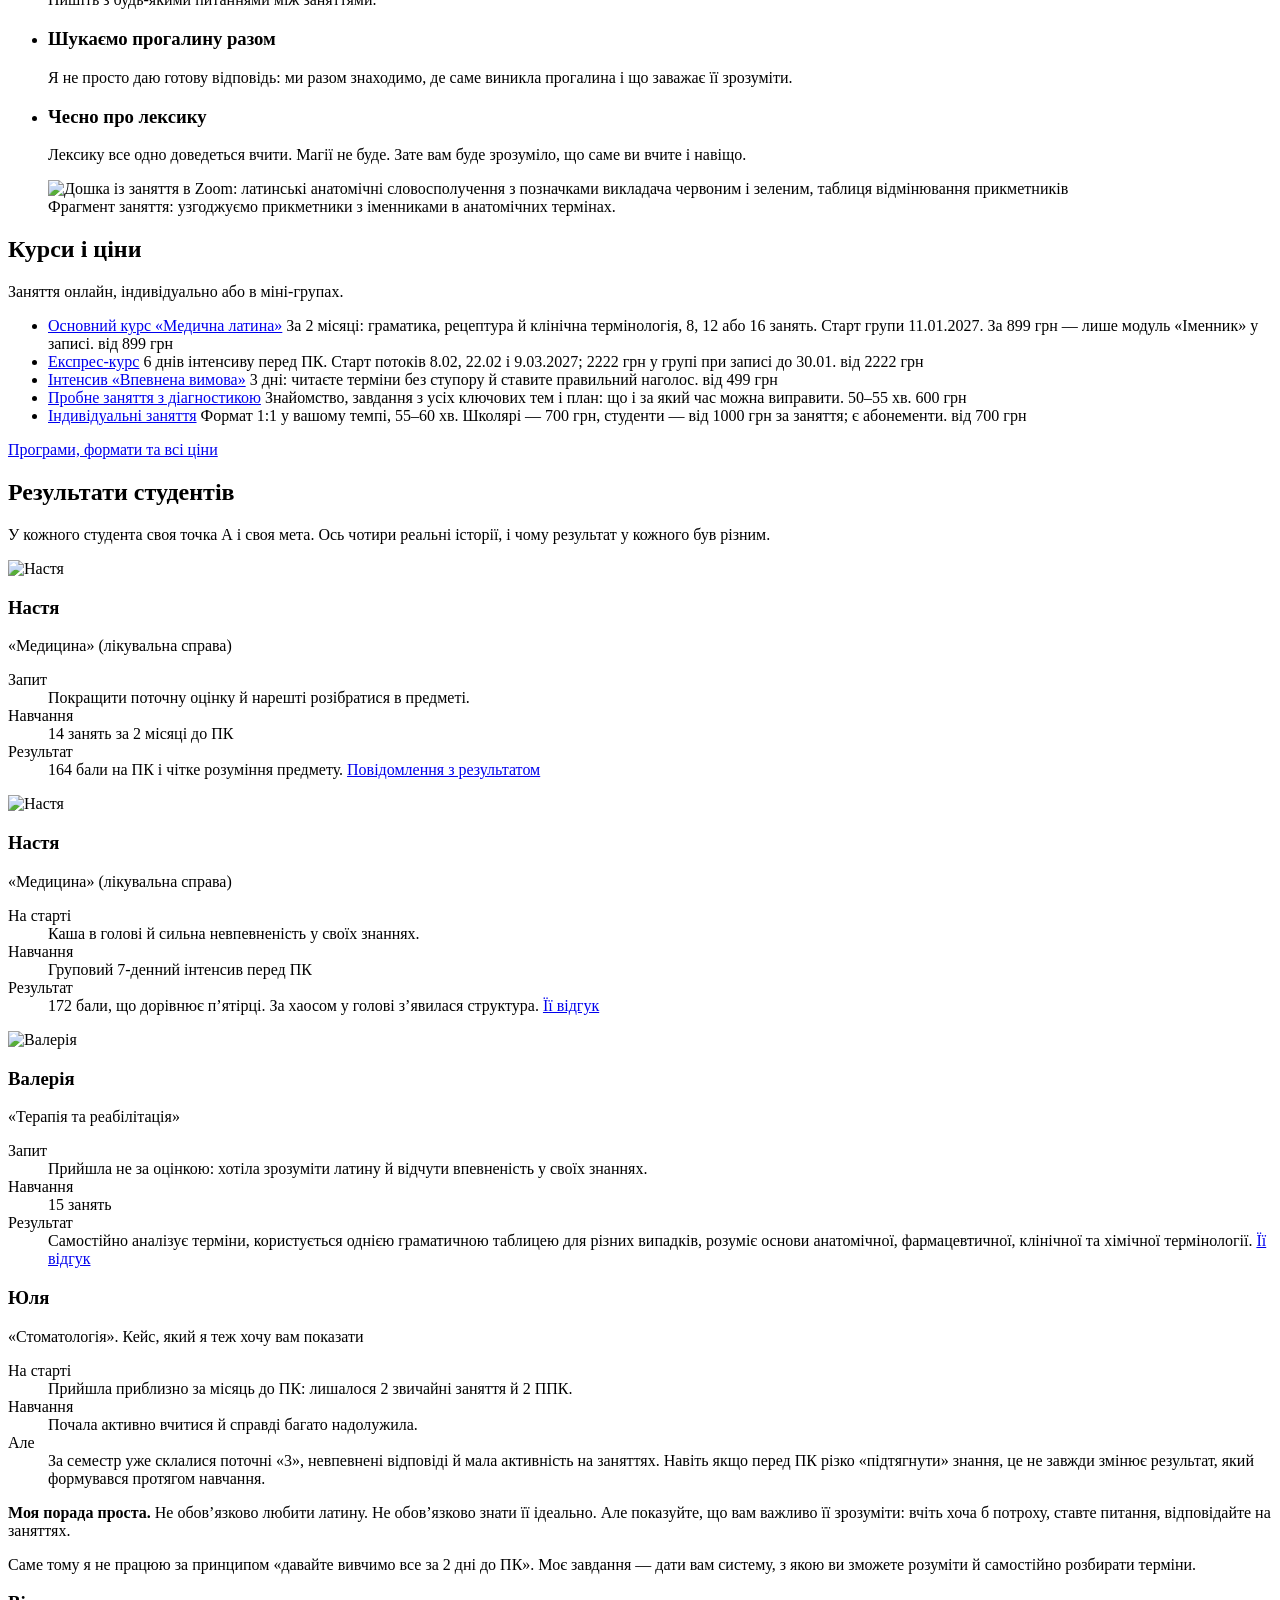
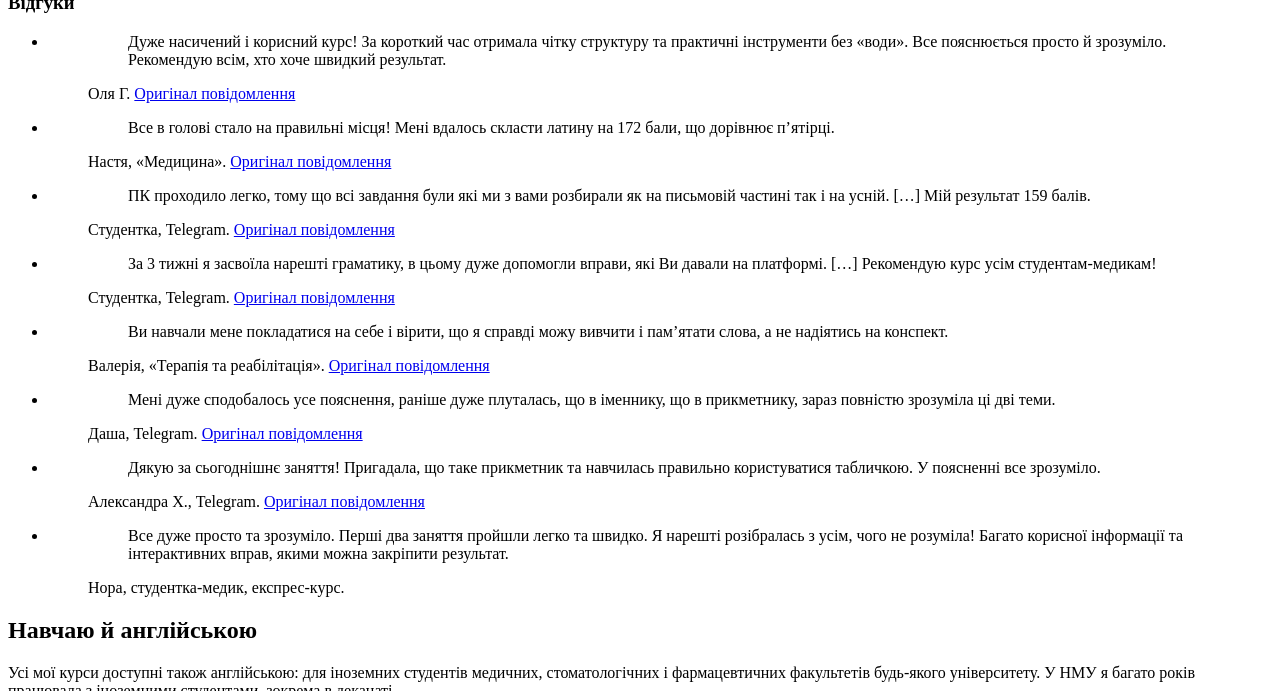
==== commit 5750e3fa: "Add teacher points, two reviews and three hero terms to the home page From Halyna's landing: her mai" ====
--- a/site/index.html
+++ b/site/index.html
@@ -89,12 +89,35 @@
             <p class="term__meaning"><span class="term__eq" aria-hidden="true">=</span>пришвидшене серцебиття</p>
           </template>
           <template>
+            <ol class="term__parts" aria-label="Частини терміна bradykinesia">
+              <li class="term__item"><span class="term__part" lang="la">brady</span><span class="term__gloss">повільний</span></li>
+              <li class="term__item"><span class="term__part" lang="la">kines</span><span class="term__gloss">рух</span></li>
+              <li class="term__item"><span class="term__part" lang="la">ia</span><span class="term__gloss">стан</span></li>
+            </ol>
+            <p class="term__meaning"><span class="term__eq" aria-hidden="true">=</span>сповільненість рухів</p>
+          </template>
+          <template>
             <ol class="term__parts" aria-label="Частини терміна chlorodontia">
               <li class="term__item"><span class="term__part" lang="la">chlor</span><span class="term__gloss">зелений</span></li>
               <li class="term__item"><span class="term__part" lang="la">odont</span><span class="term__gloss">зуб</span></li>
               <li class="term__item"><span class="term__part" lang="la">ia</span><span class="term__gloss">стан</span></li>
             </ol>
             <p class="term__meaning"><span class="term__eq" aria-hidden="true">=</span>поява зеленого відтінку у кольорі молочних зубів</p>
+          </template>
+          <template>
+            <ol class="term__parts" aria-label="Частини терміна xanthodermia">
+              <li class="term__item"><span class="term__part" lang="la">xanth</span><span class="term__gloss">жовтий</span></li>
+              <li class="term__item"><span class="term__part" lang="la">derm</span><span class="term__gloss">шкіра</span></li>
+              <li class="term__item"><span class="term__part" lang="la">ia</span><span class="term__gloss">стан</span></li>
+            </ol>
+            <p class="term__meaning"><span class="term__eq" aria-hidden="true">=</span>жовте забарвлення шкіри</p>
+          </template>
+          <template>
+            <ol class="term__parts" aria-label="Частини терміна hysterectomia">
+              <li class="term__item"><span class="term__part" lang="la">hyster</span><span class="term__gloss">матка</span></li>
+              <li class="term__item"><span class="term__part" lang="la">ectomia</span><span class="term__gloss">видалення</span></li>
+            </ol>
+            <p class="term__meaning"><span class="term__eq" aria-hidden="true">=</span>хірургічне видалення матки</p>
           </template>
         </figure>
 
@@ -107,9 +130,14 @@
         <img class="intro__photo" src="/assets/img/halyna-portrait-400.webp" srcset="/assets/img/halyna-portrait-400.webp 400w, /assets/img/halyna-portrait-800.webp 800w" sizes="(min-width: 72em) 26rem, (min-width: 48em) 34vw, 100vw" width="400" height="500" alt="Галина Шпинта на терасі над містом, у чорній шкіряній куртці та білому шарфі" loading="lazy">
         <div class="intro__text">
           <h2 id="intro-title">Хто я</h2>
-          <p>Я Галина Шпинта. Латина була однією з основних мов моєї спеціальності в університеті, а з 2007 до 2024&nbsp;року я викладала її в НМУ імені О.&nbsp;О.&nbsp;Богомольця: студентам медичного, стоматологічного й фармацевтичного факультетів, іноземним студентам і ліцеїстам.</p>
+          <p>Я Галина Шпинта (Воскобойник). Латина була однією з основних мов моєї спеціальності в університеті, а з 2007 до 2024&nbsp;року я викладала її в НМУ імені О.&nbsp;О.&nbsp;Богомольця: студентам медичного, стоматологічного й фармацевтичного факультетів, іноземним студентам і ліцеїстам.</p>
           <p>Я авторка дисертації та монографії про латиномовну термінологію, співавторка робочих зошитів з латинської мови й медичної термінології. Працювала в деканаті з іноземними студентами. У 2024&nbsp;році переїхала з родиною до Чехії й тепер навчаю онлайн.</p>
           <p>Моє завдання не просто пояснити вам латину. Я систематизую те, що ви вже проходили, розкладаю складні теми по поличках і показую логіку медичних термінів.</p>
+          <ul class="list">
+            <li><strong>Погляд екзаменатора.</strong> Знаю типові пастки й помилки, на яких студенти найчастіше втрачають бали на ПК.</li>
+            <li><strong>Концентрат без зайвого.</strong> Пояснюю складну граматику простими словами й через чіткі алгоритми-таблички.</li>
+          </ul>
+          <blockquote class="intro__quote"><p>Моя мета — щоб ви перестали боятися латини, побачили її струнку систему й спокійно склали ПК на високий бал.</p></blockquote>
           <p><a href="/about/">Моя історія</a></p>
         </div>
       </div>
@@ -283,6 +311,18 @@
             <figure class="quote">
               <blockquote><p>Мені дуже сподобалось усе пояснення, раніше дуже плуталась, що в іменнику, що в прикметнику, зараз повністю зрозуміла ці дві теми.</p></blockquote>
               <figcaption>Даша, Telegram. <a href="/assets/img/review-8.webp">Оригінал повідомлення</a></figcaption>
+            </figure>
+          </li>
+          <li>
+            <figure class="quote">
+              <blockquote><p>Дякую за сьогоднішнє заняття! Пригадала, що таке прикметник та навчилась правильно користуватися табличкою. У поясненні все зрозуміло.</p></blockquote>
+              <figcaption>Александра Х., Telegram. <a href="/assets/img/review-8.webp">Оригінал повідомлення</a></figcaption>
+            </figure>
+          </li>
+          <li>
+            <figure class="quote">
+              <blockquote><p>Все дуже просто та зрозуміло. Перші два заняття пройшли легко та швидко. Я нарешті розібралась з усім, чого не розуміла! Багато корисної інформації та інтерактивних вправ, якими можна закріпити результат.</p></blockquote>
+              <figcaption>Нора, студентка-медик, експрес-курс.</figcaption>
             </figure>
           </li>
         </ul>
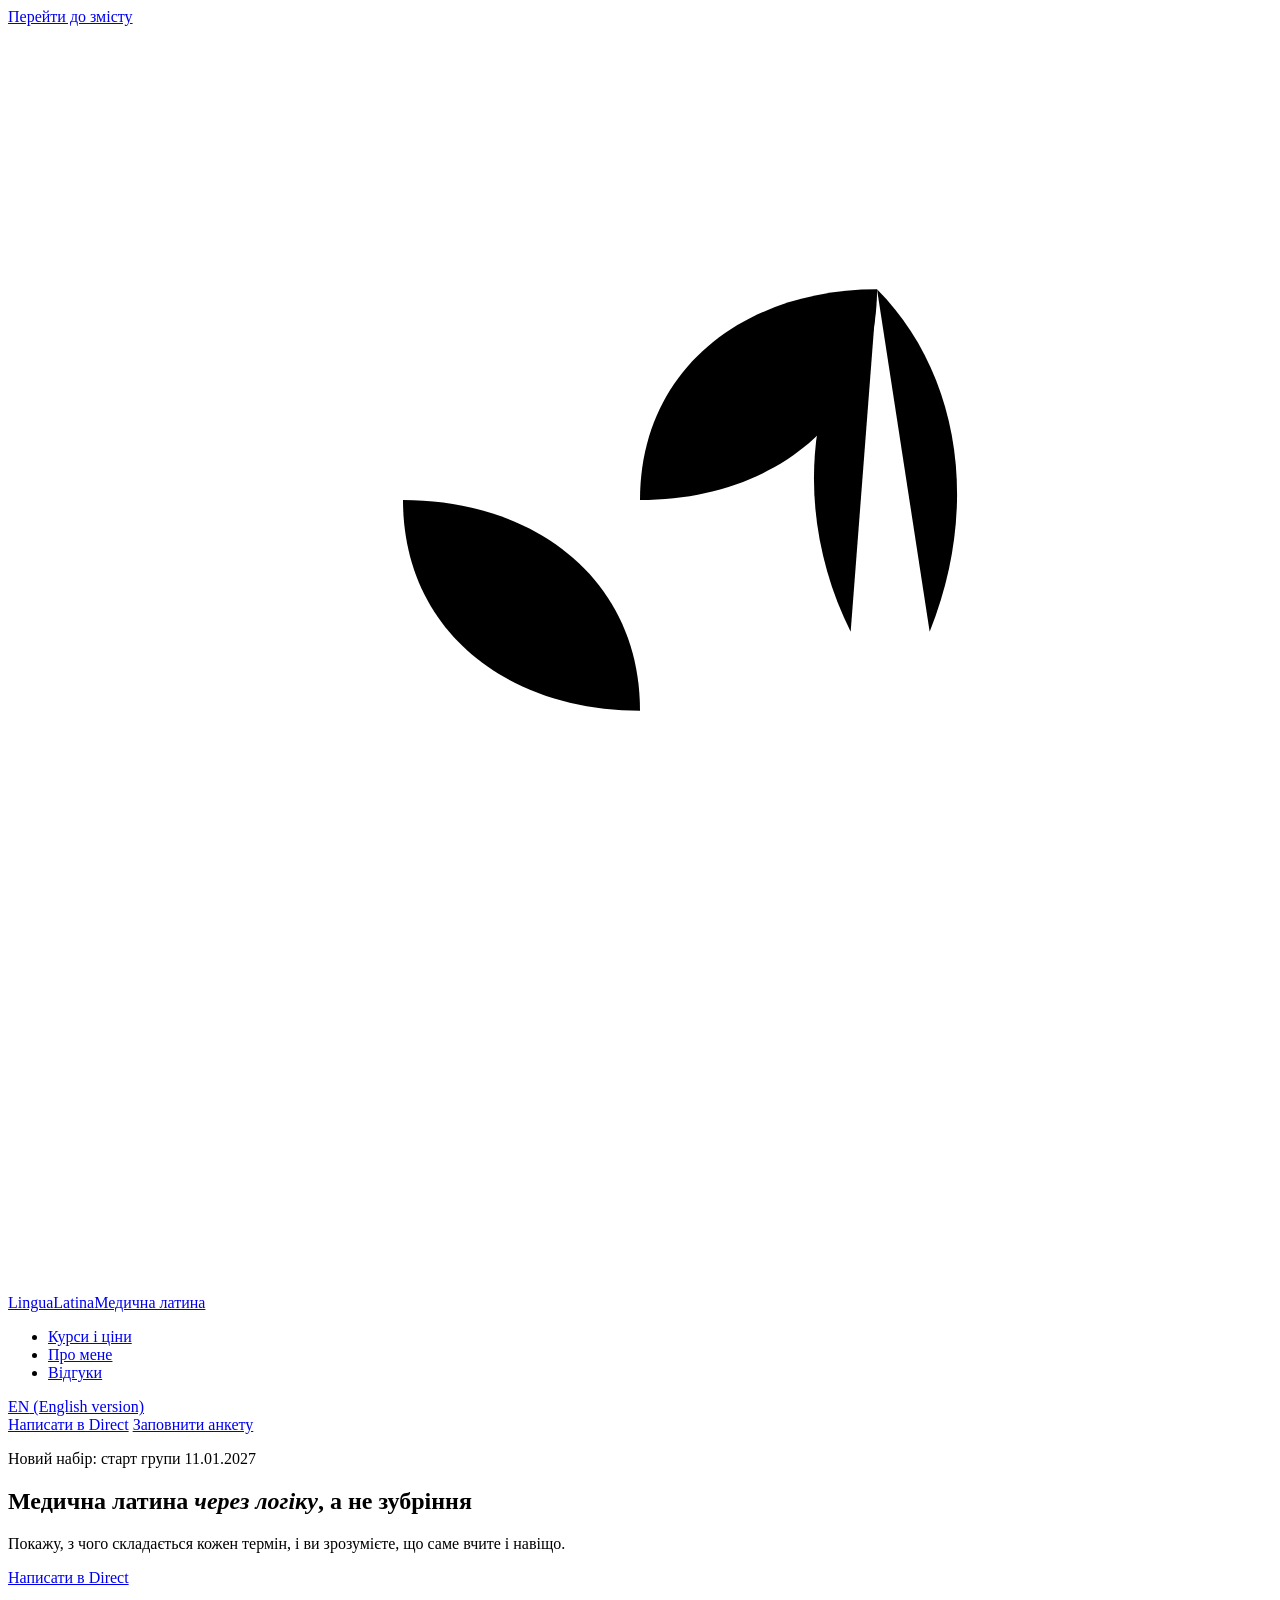
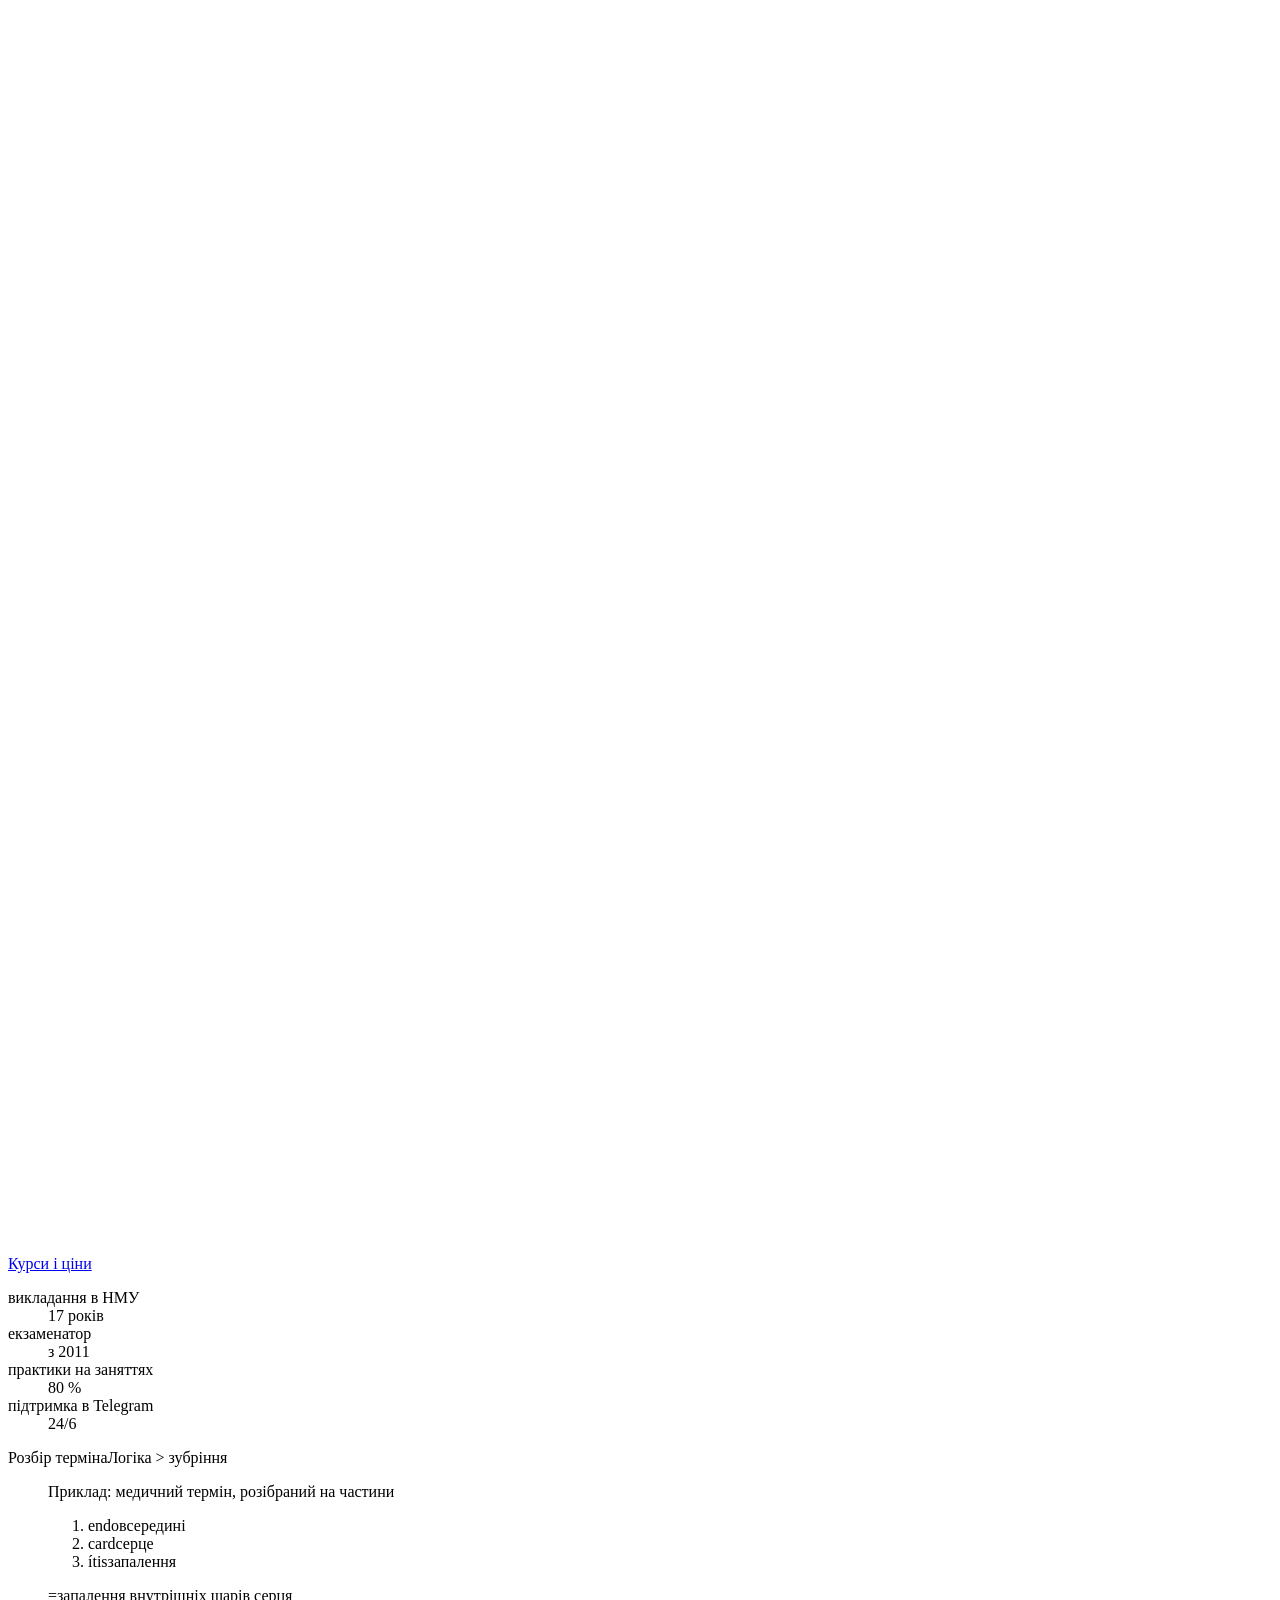
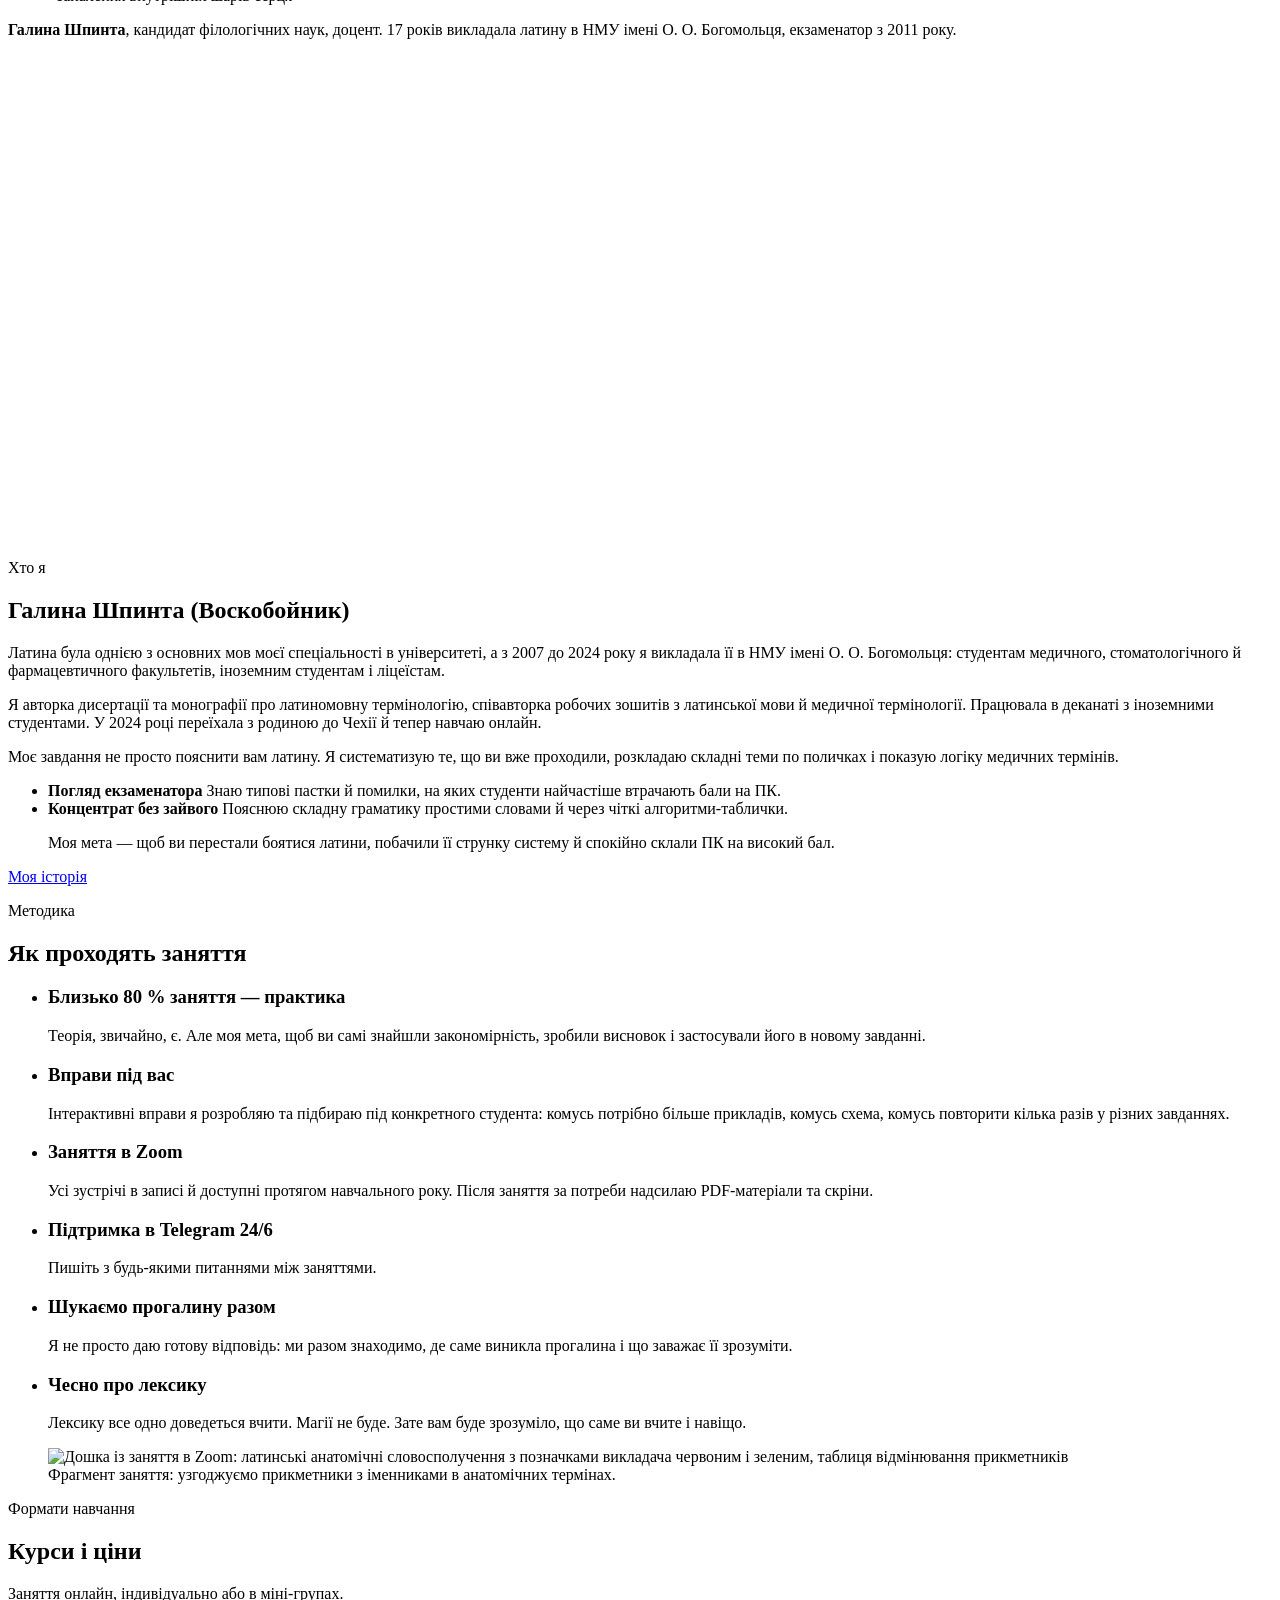
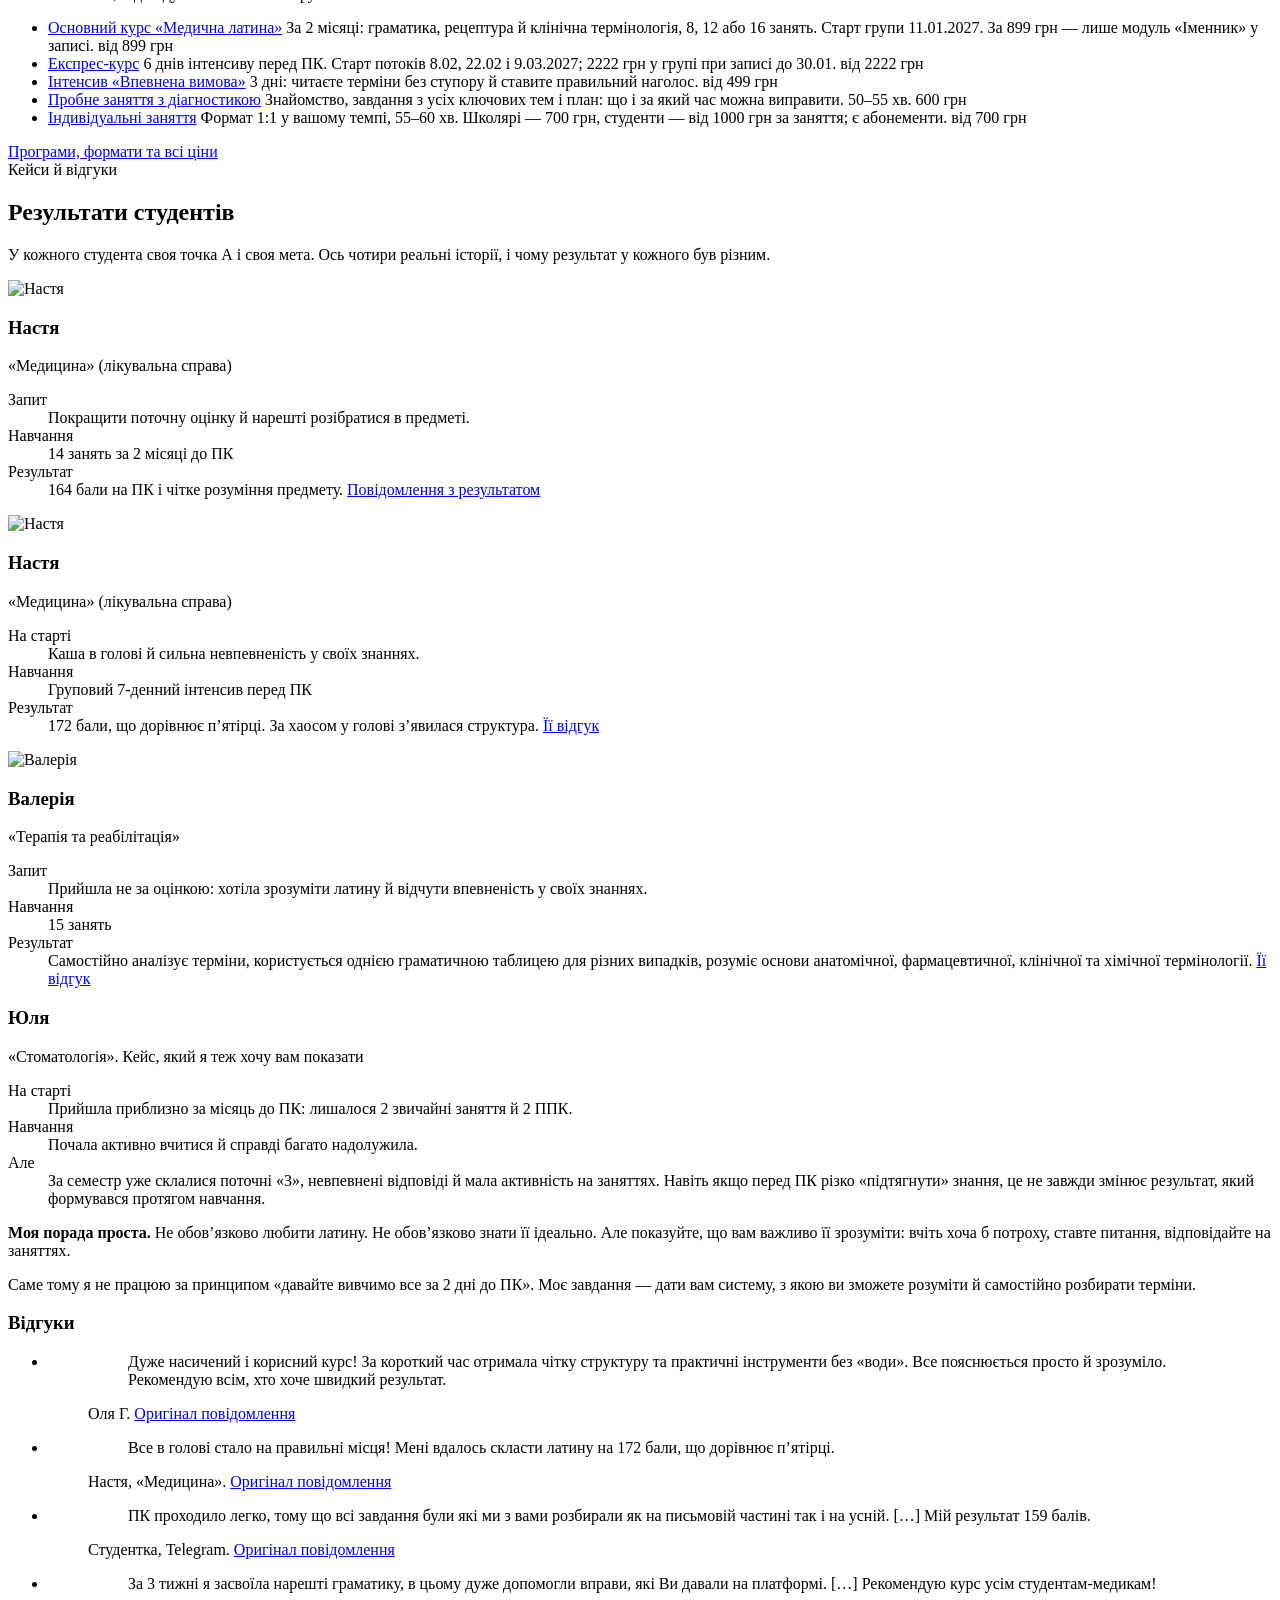
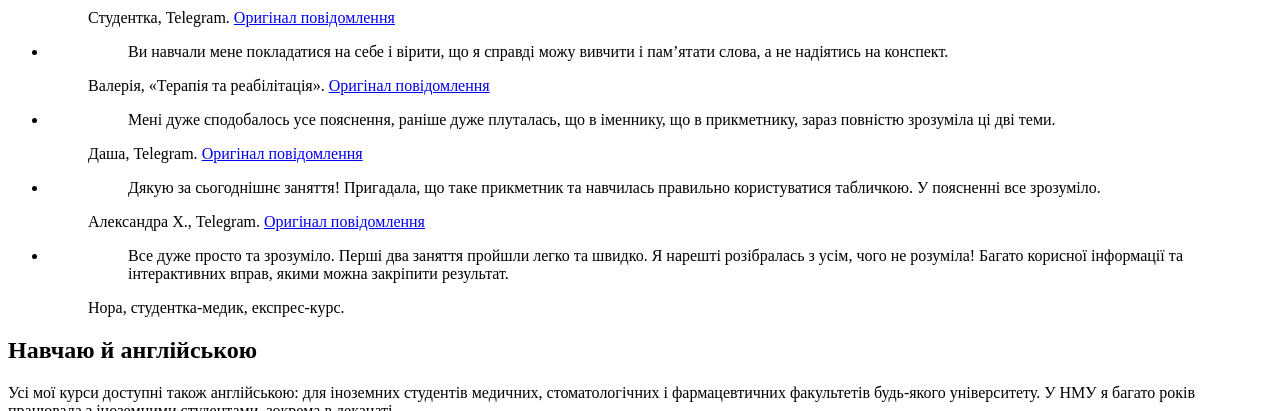
==== commit aa4e1998: "Restyle the site after Halyna's express-course landing The light theme uses the landing's parchment," ====
--- a/site/index.html
+++ b/site/index.html
@@ -19,10 +19,10 @@
   <meta property="og:image:height" content="630">
   <meta property="og:locale" content="uk_UA">
   <meta property="og:locale:alternate" content="en_US">
-  <meta name="theme-color" content="#F7F0E6">
+  <meta name="theme-color" content="#FAF7F2">
   <link rel="icon" href="/favicon.svg" type="image/svg+xml">
-  <link rel="preload" href="/assets/fonts/fixel-var.woff2" as="font" type="font/woff2" crossorigin>
-  <link rel="preload" href="/assets/fonts/eb-garamond.woff2" as="font" type="font/woff2" crossorigin>
+  <link rel="preload" href="/assets/fonts/inter-var.woff2" as="font" type="font/woff2" crossorigin>
+  <link rel="preload" href="/assets/fonts/cormorant-garamond.woff2" as="font" type="font/woff2" crossorigin>
   <script src="/assets/js/theme.js"></script>
   <link rel="stylesheet" href="/assets/css/site.css">
   <script src="/assets/js/term.js" defer></script>
@@ -32,7 +32,7 @@
 
   <header class="site-header">
     <div class="wrap site-header__inner">
-      <a class="wordmark" href="/" lang="la">LinguaLatina</a>
+      <a class="logo" href="/"><span class="logo__mark" aria-hidden="true"><svg viewBox="0 0 24 24" focusable="false"><path d="M12 21V9"/><path d="M12 9C12 6.5 14 5 16.5 5C16.5 7.5 14.5 9 12 9Z"/><path d="M12 13C9.5 13 7.5 11.5 7.5 9C10 9 12 10.5 12 13Z"/><path d="M16.5 5C18 6.5 18.5 9 17.5 11.5"/><path d="M16.5 5C15 7 15 9.5 16 11.5"/></svg></span><span class="logo__text"><span class="logo__name" lang="la">LinguaLatina</span><span class="logo__sub">Медична латина</span></span></a>
       <nav class="nav" aria-label="Основне меню">
         <ul>
           <li><a href="/courses/">Курси і ціни</a></li>
@@ -53,75 +53,88 @@
     <section class="hero" aria-labelledby="hero-title">
       <div class="wrap hero__inner">
         <div class="hero__text">
-          <h1 id="hero-title">Медична латина через логіку, а&nbsp;не зубріння</h1>
+          <p class="pill pill--dot pill--live">Новий набір: старт групи 11.01.2027</p>
+          <h1 id="hero-title">Медична латина <em class="accent">через логіку</em>, а&nbsp;не зубріння</h1>
           <p class="lede">Покажу, з чого складається кожен термін, і ви зрозумієте, що саме вчите і навіщо.</p>
-        </div>
-
-        <figure class="term is-animating" aria-labelledby="term-caption">
-          <figcaption id="term-caption" class="visually-hidden">Приклад: медичний термін, розібраний на частини</figcaption>
-          <div class="term__body" aria-live="polite">
-            <ol class="term__parts" aria-label="Частини терміна endocarditis">
-              <li class="term__item"><span class="term__part" lang="la">endo</span><span class="term__gloss">всередині</span></li>
-              <li class="term__item"><span class="term__part" lang="la">card</span><span class="term__gloss">серце</span></li>
-              <li class="term__item"><span class="term__part" lang="la"><span class="term__stress">í</span>tis</span><span class="term__gloss">запалення</span></li>
-            </ol>
-            <p class="term__meaning"><span class="term__eq" aria-hidden="true">=</span>запалення внутрішніх шарів серця</p>
+          <div class="cta-row">
+            <a class="btn btn--primary" href="https://ig.me/m/lingualatina_halyna">Написати в Direct <svg class="btn__arrow" viewBox="0 0 24 24" aria-hidden="true" focusable="false"><path d="M17 8l4 4m0 0l-4 4m4-4H3"/></svg></a>
+            <a class="btn btn--secondary" href="/courses/">Курси і ціни</a>
           </div>
-          <div class="term__controls" hidden>
-            <button class="term__next" type="button"><svg class="term__icon" viewBox="0 0 24 24" aria-hidden="true" focusable="false"><path d="M19 12a7 7 0 1 1-2.05-4.95"/><path d="M16.95 3.5v3.55h-3.55"/></svg>Розібрати інший термін</button>
-            <span class="term__dots" aria-hidden="true"></span>
-          </div>
-
-          <template>
-            <ol class="term__parts" aria-label="Частини терміна endocarditis">
-              <li class="term__item"><span class="term__part" lang="la">endo</span><span class="term__gloss">всередині</span></li>
-              <li class="term__item"><span class="term__part" lang="la">card</span><span class="term__gloss">серце</span></li>
-              <li class="term__item"><span class="term__part" lang="la"><span class="term__stress">í</span>tis</span><span class="term__gloss">запалення</span></li>
-            </ol>
-            <p class="term__meaning"><span class="term__eq" aria-hidden="true">=</span>запалення внутрішніх шарів серця</p>
-          </template>
-          <template>
-            <ol class="term__parts" aria-label="Частини терміна tachycardia">
-              <li class="term__item"><span class="term__part" lang="la">tachy</span><span class="term__gloss">швидкий</span></li>
-              <li class="term__item"><span class="term__part" lang="la">card</span><span class="term__gloss">серце</span></li>
-              <li class="term__item"><span class="term__part" lang="la">ia</span><span class="term__gloss">стан</span></li>
-            </ol>
-            <p class="term__meaning"><span class="term__eq" aria-hidden="true">=</span>пришвидшене серцебиття</p>
-          </template>
-          <template>
-            <ol class="term__parts" aria-label="Частини терміна bradykinesia">
-              <li class="term__item"><span class="term__part" lang="la">brady</span><span class="term__gloss">повільний</span></li>
-              <li class="term__item"><span class="term__part" lang="la">kines</span><span class="term__gloss">рух</span></li>
-              <li class="term__item"><span class="term__part" lang="la">ia</span><span class="term__gloss">стан</span></li>
-            </ol>
-            <p class="term__meaning"><span class="term__eq" aria-hidden="true">=</span>сповільненість рухів</p>
-          </template>
-          <template>
-            <ol class="term__parts" aria-label="Частини терміна chlorodontia">
-              <li class="term__item"><span class="term__part" lang="la">chlor</span><span class="term__gloss">зелений</span></li>
-              <li class="term__item"><span class="term__part" lang="la">odont</span><span class="term__gloss">зуб</span></li>
-              <li class="term__item"><span class="term__part" lang="la">ia</span><span class="term__gloss">стан</span></li>
-            </ol>
-            <p class="term__meaning"><span class="term__eq" aria-hidden="true">=</span>поява зеленого відтінку у кольорі молочних зубів</p>
-          </template>
-          <template>
-            <ol class="term__parts" aria-label="Частини терміна xanthodermia">
-              <li class="term__item"><span class="term__part" lang="la">xanth</span><span class="term__gloss">жовтий</span></li>
-              <li class="term__item"><span class="term__part" lang="la">derm</span><span class="term__gloss">шкіра</span></li>
-              <li class="term__item"><span class="term__part" lang="la">ia</span><span class="term__gloss">стан</span></li>
-            </ol>
-            <p class="term__meaning"><span class="term__eq" aria-hidden="true">=</span>жовте забарвлення шкіри</p>
-          </template>
-          <template>
-            <ol class="term__parts" aria-label="Частини терміна hysterectomia">
-              <li class="term__item"><span class="term__part" lang="la">hyster</span><span class="term__gloss">матка</span></li>
-              <li class="term__item"><span class="term__part" lang="la">ectomia</span><span class="term__gloss">видалення</span></li>
-            </ol>
-            <p class="term__meaning"><span class="term__eq" aria-hidden="true">=</span>хірургічне видалення матки</p>
-          </template>
-        </figure>
-
-        <p class="hero__cred">Галина Шпинта, кандидат філологічних наук, доцент. 17&nbsp;років викладала латину в НМУ імені О.&nbsp;О.&nbsp;Богомольця, екзаменатор з 2011&nbsp;року.</p>
+          <dl class="metrics">
+            <div><dt>викладання в НМУ</dt><dd>17 років</dd></div>
+            <div><dt>екзаменатор</dt><dd>з 2011</dd></div>
+            <div><dt>практики на заняттях</dt><dd>80&nbsp;%</dd></div>
+            <div><dt>підтримка в Telegram</dt><dd>24/6</dd></div>
+          </dl>
+        </div>
+
+        <div class="hero__card">
+          <div class="hero__card-head"><span class="eyebrow">Розбір терміна</span><span class="pill pill--tag">Логіка &gt; зубріння</span></div>
+          <figure class="term is-animating" aria-labelledby="term-caption">
+            <figcaption id="term-caption" class="visually-hidden">Приклад: медичний термін, розібраний на частини</figcaption>
+            <div class="term__body" aria-live="polite">
+              <ol class="term__parts" aria-label="Частини терміна endocarditis">
+                <li class="term__item"><span class="term__part" lang="la">endo</span><span class="term__gloss">всередині</span></li>
+                <li class="term__item"><span class="term__part" lang="la">card</span><span class="term__gloss">серце</span></li>
+                <li class="term__item"><span class="term__part" lang="la"><span class="term__stress">í</span>tis</span><span class="term__gloss">запалення</span></li>
+              </ol>
+              <p class="term__meaning"><span class="term__eq" aria-hidden="true">=</span>запалення внутрішніх шарів серця</p>
+            </div>
+            <div class="term__controls" hidden>
+              <button class="term__next" type="button"><svg class="term__icon" viewBox="0 0 24 24" aria-hidden="true" focusable="false"><path d="M19 12a7 7 0 1 1-2.05-4.95"/><path d="M16.95 3.5v3.55h-3.55"/></svg>Розібрати інший термін</button>
+              <span class="term__dots" aria-hidden="true"></span>
+            </div>
+  
+            <template>
+              <ol class="term__parts" aria-label="Частини терміна endocarditis">
+                <li class="term__item"><span class="term__part" lang="la">endo</span><span class="term__gloss">всередині</span></li>
+                <li class="term__item"><span class="term__part" lang="la">card</span><span class="term__gloss">серце</span></li>
+                <li class="term__item"><span class="term__part" lang="la"><span class="term__stress">í</span>tis</span><span class="term__gloss">запалення</span></li>
+              </ol>
+              <p class="term__meaning"><span class="term__eq" aria-hidden="true">=</span>запалення внутрішніх шарів серця</p>
+            </template>
+            <template>
+              <ol class="term__parts" aria-label="Частини терміна tachycardia">
+                <li class="term__item"><span class="term__part" lang="la">tachy</span><span class="term__gloss">швидкий</span></li>
+                <li class="term__item"><span class="term__part" lang="la">card</span><span class="term__gloss">серце</span></li>
+                <li class="term__item"><span class="term__part" lang="la">ia</span><span class="term__gloss">стан</span></li>
+              </ol>
+              <p class="term__meaning"><span class="term__eq" aria-hidden="true">=</span>пришвидшене серцебиття</p>
+            </template>
+            <template>
+              <ol class="term__parts" aria-label="Частини терміна bradykinesia">
+                <li class="term__item"><span class="term__part" lang="la">brady</span><span class="term__gloss">повільний</span></li>
+                <li class="term__item"><span class="term__part" lang="la">kines</span><span class="term__gloss">рух</span></li>
+                <li class="term__item"><span class="term__part" lang="la">ia</span><span class="term__gloss">стан</span></li>
+              </ol>
+              <p class="term__meaning"><span class="term__eq" aria-hidden="true">=</span>сповільненість рухів</p>
+            </template>
+            <template>
+              <ol class="term__parts" aria-label="Частини терміна chlorodontia">
+                <li class="term__item"><span class="term__part" lang="la">chlor</span><span class="term__gloss">зелений</span></li>
+                <li class="term__item"><span class="term__part" lang="la">odont</span><span class="term__gloss">зуб</span></li>
+                <li class="term__item"><span class="term__part" lang="la">ia</span><span class="term__gloss">стан</span></li>
+              </ol>
+              <p class="term__meaning"><span class="term__eq" aria-hidden="true">=</span>поява зеленого відтінку у кольорі молочних зубів</p>
+            </template>
+            <template>
+              <ol class="term__parts" aria-label="Частини терміна xanthodermia">
+                <li class="term__item"><span class="term__part" lang="la">xanth</span><span class="term__gloss">жовтий</span></li>
+                <li class="term__item"><span class="term__part" lang="la">derm</span><span class="term__gloss">шкіра</span></li>
+                <li class="term__item"><span class="term__part" lang="la">ia</span><span class="term__gloss">стан</span></li>
+              </ol>
+              <p class="term__meaning"><span class="term__eq" aria-hidden="true">=</span>жовте забарвлення шкіри</p>
+            </template>
+            <template>
+              <ol class="term__parts" aria-label="Частини терміна hysterectomia">
+                <li class="term__item"><span class="term__part" lang="la">hyster</span><span class="term__gloss">матка</span></li>
+                <li class="term__item"><span class="term__part" lang="la">ectomia</span><span class="term__gloss">видалення</span></li>
+              </ol>
+              <p class="term__meaning"><span class="term__eq" aria-hidden="true">=</span>хірургічне видалення матки</p>
+            </template>
+          </figure>
+          <p class="hero__cred"><strong>Галина Шпинта</strong>, кандидат філологічних наук, доцент. 17&nbsp;років викладала латину в НМУ імені О.&nbsp;О.&nbsp;Богомольця, екзаменатор з 2011&nbsp;року.</p>
+        </div>
       </div>
     </section>
 
@@ -129,13 +142,14 @@
       <div class="wrap intro">
         <img class="intro__photo" src="/assets/img/halyna-portrait-400.webp" srcset="/assets/img/halyna-portrait-400.webp 400w, /assets/img/halyna-portrait-800.webp 800w" sizes="(min-width: 72em) 26rem, (min-width: 48em) 34vw, 100vw" width="400" height="500" alt="Галина Шпинта на терасі над містом, у чорній шкіряній куртці та білому шарфі" loading="lazy">
         <div class="intro__text">
-          <h2 id="intro-title">Хто я</h2>
-          <p>Я Галина Шпинта (Воскобойник). Латина була однією з основних мов моєї спеціальності в університеті, а з 2007 до 2024&nbsp;року я викладала її в НМУ імені О.&nbsp;О.&nbsp;Богомольця: студентам медичного, стоматологічного й фармацевтичного факультетів, іноземним студентам і ліцеїстам.</p>
+          <span class="eyebrow">Хто я</span>
+          <h2 id="intro-title">Галина Шпинта <span class="muted">(Воскобойник)</span></h2>
+          <p>Латина була однією з основних мов моєї спеціальності в університеті, а з 2007 до 2024&nbsp;року я викладала її в НМУ імені О.&nbsp;О.&nbsp;Богомольця: студентам медичного, стоматологічного й фармацевтичного факультетів, іноземним студентам і ліцеїстам.</p>
           <p>Я авторка дисертації та монографії про латиномовну термінологію, співавторка робочих зошитів з латинської мови й медичної термінології. Працювала в деканаті з іноземними студентами. У 2024&nbsp;році переїхала з родиною до Чехії й тепер навчаю онлайн.</p>
           <p>Моє завдання не просто пояснити вам латину. Я систематизую те, що ви вже проходили, розкладаю складні теми по поличках і показую логіку медичних термінів.</p>
-          <ul class="list">
-            <li><strong>Погляд екзаменатора.</strong> Знаю типові пастки й помилки, на яких студенти найчастіше втрачають бали на ПК.</li>
-            <li><strong>Концентрат без зайвого.</strong> Пояснюю складну граматику простими словами й через чіткі алгоритми-таблички.</li>
+          <ul class="points">
+            <li><strong>Погляд екзаменатора</strong> Знаю типові пастки й помилки, на яких студенти найчастіше втрачають бали на ПК.</li>
+            <li><strong>Концентрат без зайвого</strong> Пояснюю складну граматику простими словами й через чіткі алгоритми-таблички.</li>
           </ul>
           <blockquote class="intro__quote"><p>Моя мета — щоб ви перестали боятися латини, побачили її струнку систему й спокійно склали ПК на високий бал.</p></blockquote>
           <p><a href="/about/">Моя історія</a></p>
@@ -143,9 +157,10 @@
       </div>
     </section>
 
-    <section class="section" aria-labelledby="method-title">
+    <section class="section section--band" aria-labelledby="method-title">
       <div class="wrap">
         <div class="section__head">
+          <span class="eyebrow">Методика</span>
           <h2 id="method-title">Як проходять заняття</h2>
         </div>
         <ul class="method">
@@ -184,6 +199,7 @@
     <section class="section" id="kursy" aria-labelledby="offers-title">
       <div class="wrap">
         <div class="section__head">
+          <span class="eyebrow">Формати навчання</span>
           <h2 id="offers-title">Курси і ціни</h2>
           <p class="muted">Заняття онлайн, індивідуально або в міні-групах.</p>
         </div>
@@ -218,9 +234,10 @@
       </div>
     </section>
 
-    <section class="section" id="vidhuky" aria-labelledby="results-title">
+    <section class="section section--band" id="vidhuky" aria-labelledby="results-title">
       <div class="wrap">
         <div class="section__head">
+          <span class="eyebrow">Кейси й відгуки</span>
           <h2 id="results-title">Результати студентів</h2>
           <p>У кожного студента своя точка А і своя мета. Ось чотири реальні історії, і чому результат у кожного був різним.</p>
         </div>
